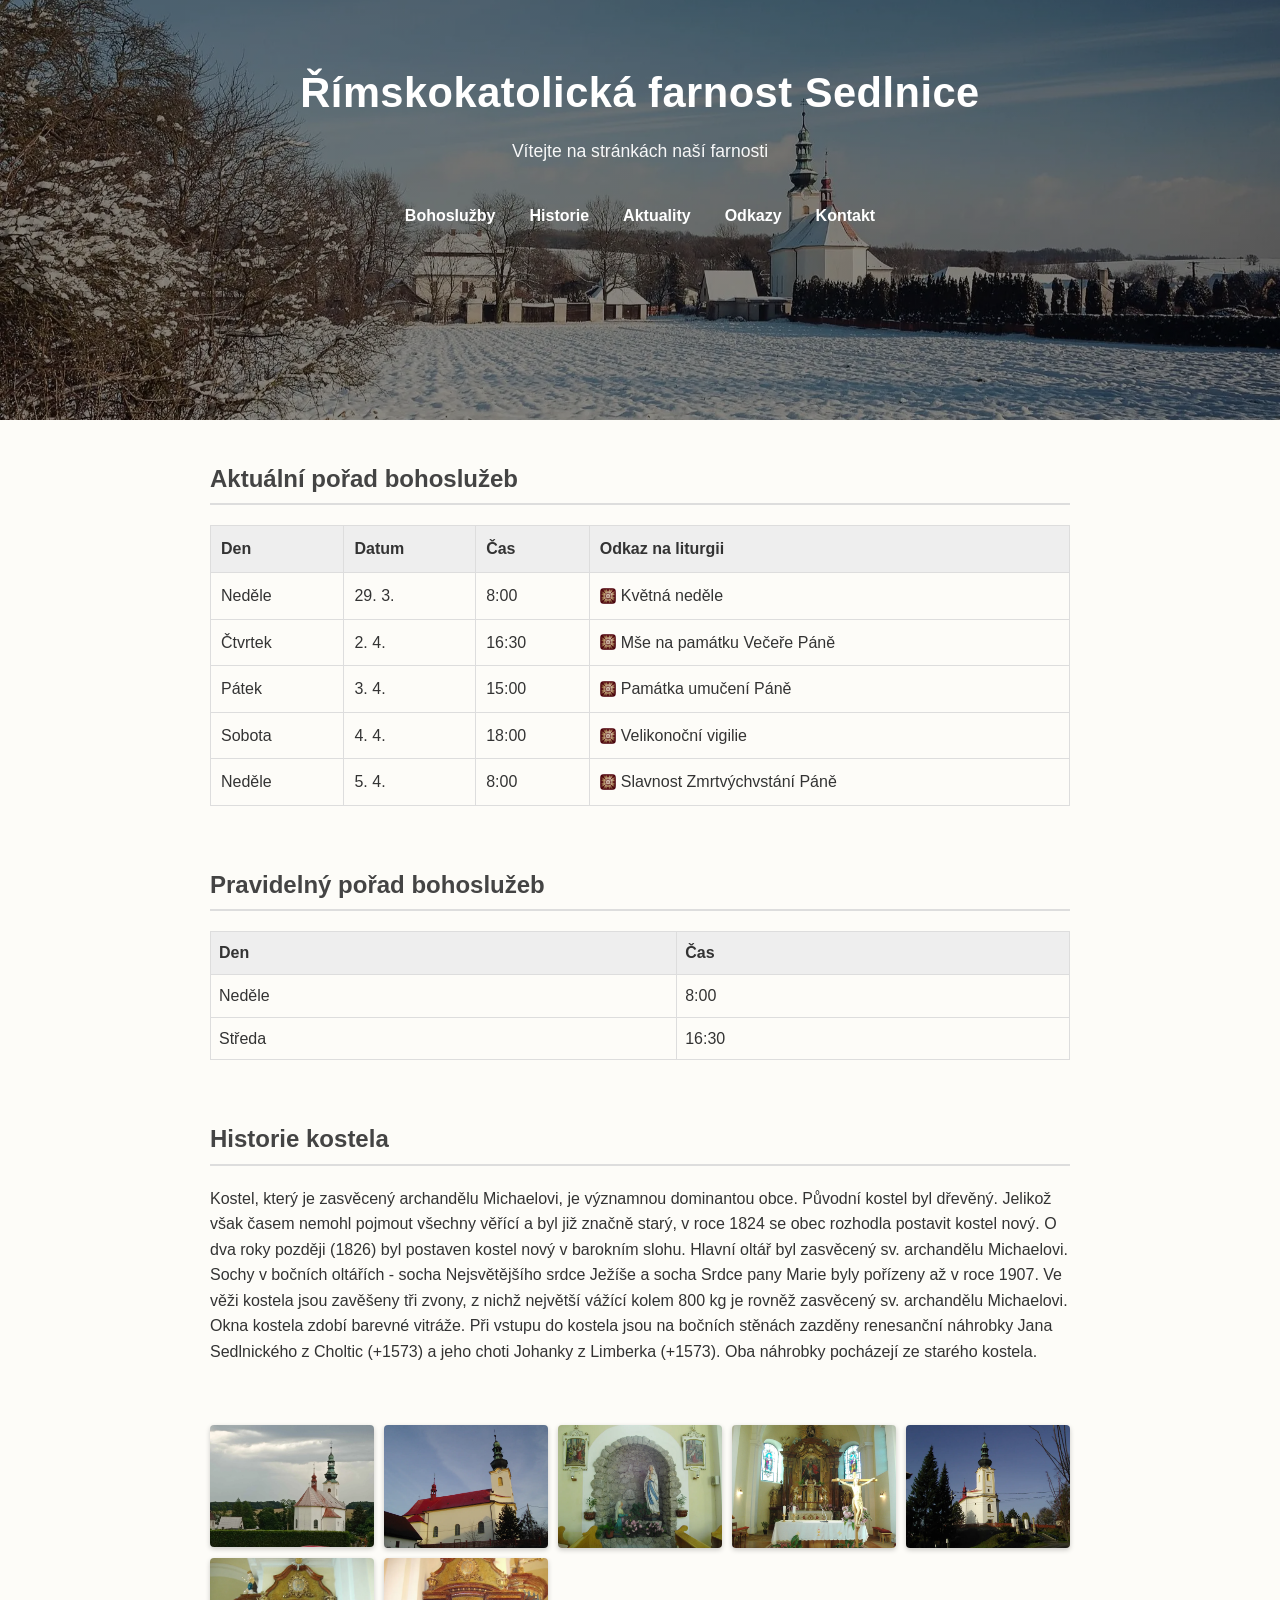
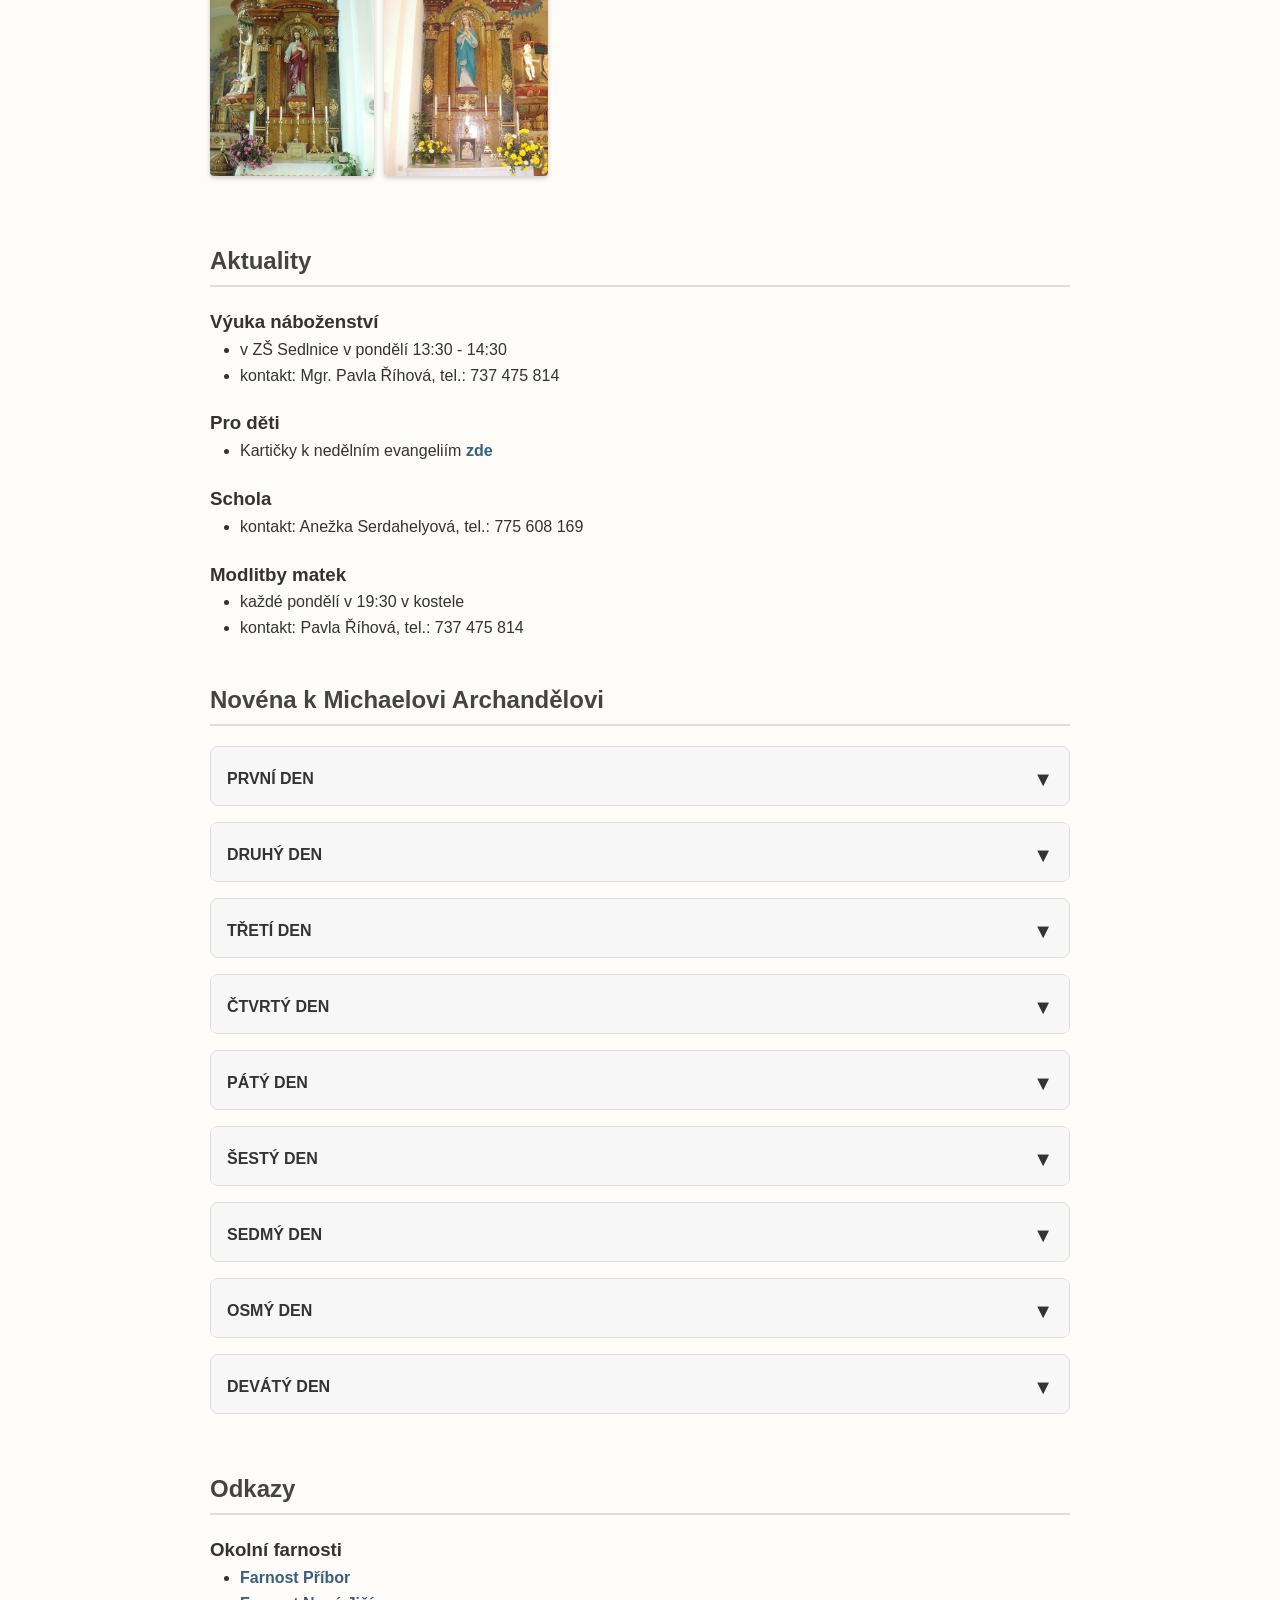
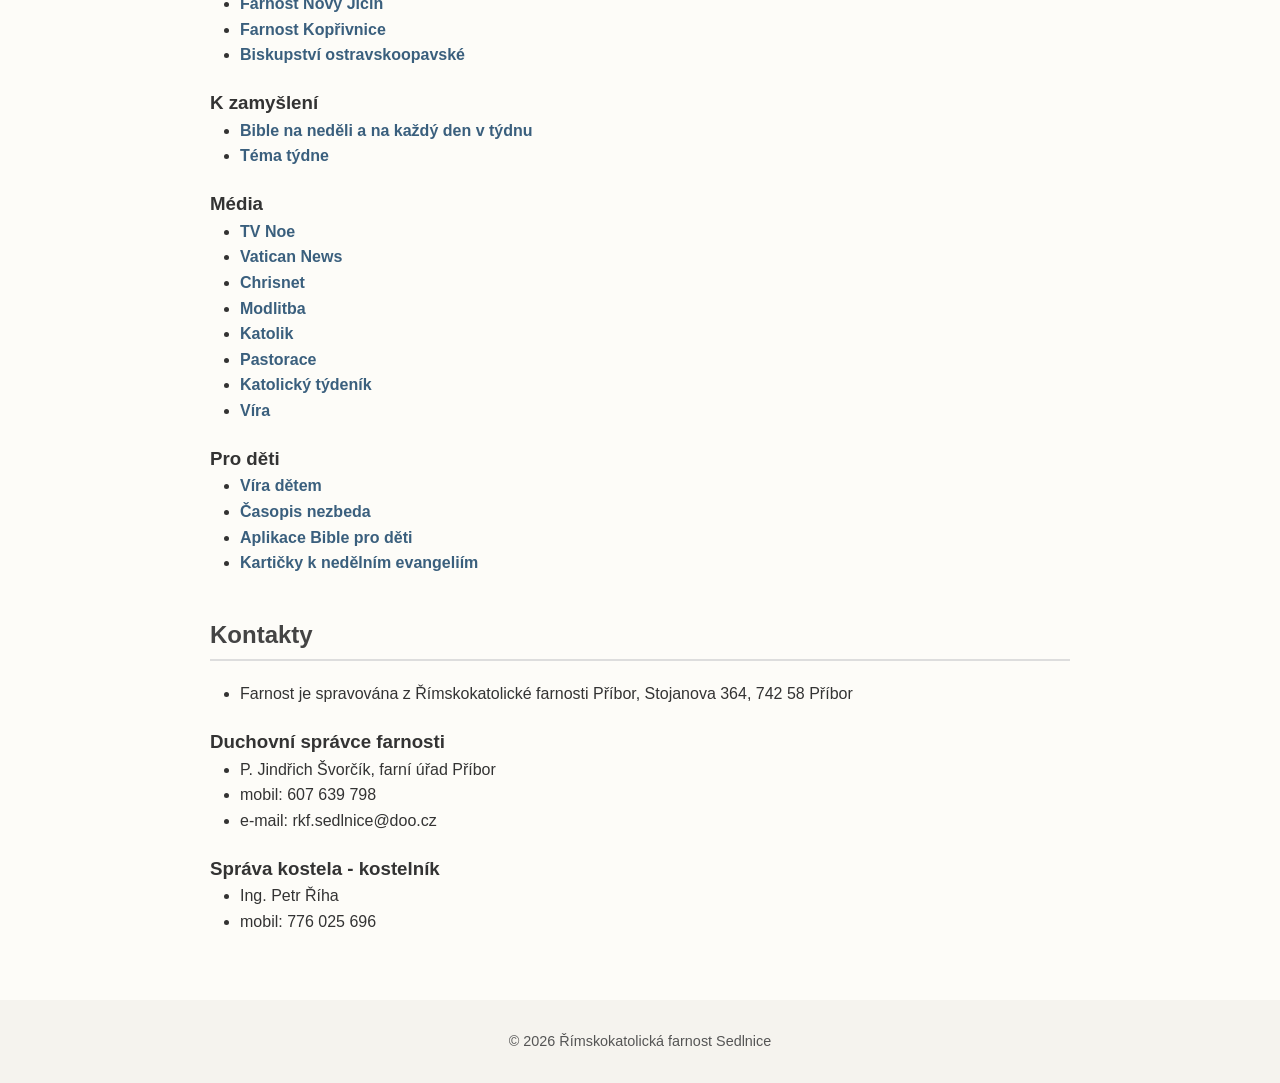
==== index.html @ 14c8218a "Add files via upload" ====
<!DOCTYPE html>
<html lang="cs">

<head>
    <meta charset="UTF-8">
    <meta name="viewport" content="width=device-width, initial-scale=1.0">
    <title>Římskokatolická farnost Sedlnice</title>
    <script defer src="https://cloud.umami.is/script.js"
        data-website-id="4c9bbcaa-0244-437f-a9a2-2e7f23314494"></script>
    <link rel="icon" type="image" href="img/misal.webp">
    <link rel="preload" fetchpriority="high" as="image" href="img/header-bg.webp" type="image/webp">

    <style>
        * {
            margin: 0;
            padding: 0;
            box-sizing: border-box;
        }

        body {
            font-family: Arial, sans-serif;
            line-height: 1.6;
            color: #333;
            background: #fdfcf8;
        }

        a {
            text-decoration: none;
            color: #333;
        }

        header {
            position: relative;
            min-height: 420px;
            padding: 60px 20px;
            color: #ffffff;
            text-align: center;
            overflow: hidden;
            background-color: #ffffff;
        }

        header.loaded {
            background: linear-gradient(rgba(0, 0, 0, 0.45), rgba(0, 0, 0, 0.45)),
                url("img/header-bg.webp") center / cover no-repeat;
        }

        header::before {
            content: "";
            position: absolute;
            top: 0;
            left: 0;
            width: 100%;
            height: 100%;
            background: #ffffff;
            z-index: 1;
            animation: revealDown 1.8s cubic-bezier(0.77, 0, 0.175, 1) forwards;
        }

        header * {
            position: relative;
            z-index: 2;
        }

        @keyframes revealDown {
            0% {
                transform: translateY(0);
            }

            100% {
                transform: translateY(100%);
            }
        }

        header h1 {
            font-size: 2.6em;
            margin-bottom: 10px;
            letter-spacing: 0.5px;
        }

        header p {
            font-size: 1.1em;
            margin-bottom: 30px;
            opacity: 0.95;
        }

        nav {
            display: flex;
            justify-content: center;
            flex-wrap: wrap;
            gap: 10px;
        }

        nav a {
            position: relative;
            padding: 8px 12px;
            color: #fff;
            font-weight: 600;
            text-decoration: none;
            transition: color 0.3s ease;
        }

        nav a::after {
            content: "";
            position: absolute;
            left: 0;
            bottom: -4px;
            width: 100%;
            height: 2px;
            background: #fff;
            transform: scaleX(0);
            transform-origin: center;
            transition: transform 0.3s ease;
        }

        nav a:hover {
            color: #f0e6d2;
        }

        nav a:hover::after {
            transform: scaleX(1);
        }

        @media (max-width: 600px) {
            header h1 {
                font-size: 2em;
            }

            nav {
                margin-top: 20px;
            }
        }

        section {
            padding: 40px 20px 0px 20px;
            max-width: 900px;
            margin: 0 auto;
        }

        h2 {
            margin-bottom: 20px;
            color: #444;
            border-bottom: 2px solid #ddd;
            padding-bottom: 5px;
        }

        h3 {
            margin-top: 20px;
        }

        ul {
            padding-left: 30px;
        }

        table {
            width: 100%;
            border-collapse: collapse;
            margin-bottom: 20px;
        }

        table th,
        table td {
            border: 1px solid #ddd;
            padding: 8px;
            text-align: left;
        }

        table th {
            background: #eee;
        }

        .gallery {
            display: grid;
            grid-template-columns: repeat(auto-fit, minmax(150px, 1fr));
            gap: 10px;
        }

        .gallery img {
            width: 100%;
            cursor: pointer;
            border-radius: 4px;
            box-shadow: 0 2px 5px rgba(0, 0, 0, 0.2);
        }

        .lightbox {
            display: none;
            position: fixed;
            top: 0;
            left: 0;
            width: 100%;
            height: 100%;
            background: rgba(0, 0, 0, 0.8);
            justify-content: center;
            align-items: center;
        }

        .lightbox img {
            max-width: 90%;
            max-height: 90%;
        }

        footer {
            background: #f5f3ee;
            padding: 30px 20px;
            text-align: center;
            font-size: 0.9em;
            color: #555;
        }

        .section-text {
            margin-bottom: 20px;
        }

        .odkaz-odkaz {
            color: #3a5f7d;
            font-weight: bold;
            cursor: pointer;
        }

        .odkaz-odkaz:hover {
            text-decoration: underline;
        }

        .icon {
            border-radius: 25%;
        }

        .icon-grid {
            display: grid;
            grid-template-columns: repeat(4, 1fr);
            gap: 18px;
            margin-bottom: 35px;
        }

        .icon-item {
            background: #fff;
            border-radius: 10px;
            padding: 12px 10px 14px;
            text-align: center;
            box-shadow: 0 2px 6px rgba(0, 0, 0, 0.08);
            transition: transform 0.25s ease, box-shadow 0.25s ease;
        }

        .icon-item:hover {
            transform: translateY(-3px);
            box-shadow: 0 6px 14px rgba(0, 0, 0, 0.12);
        }

        .icon-item img {
            width: 65%;
            aspect-ratio: 1 / 1;
            object-fit: contain;
            margin: 0 auto 8px;
            display: block;
        }

        .icon-item span {
            display: block;
            font-size: 0.85em;
            color: #555;
            line-height: 1.3;
        }

        .icon-grid-2 {
            grid-template-columns: repeat(2, 1fr);
            max-width: 360px;
        }

        @media (max-width: 768px) {
            .icon-grid {
                grid-template-columns: repeat(2, 1fr);
            }
        }

        .table-container {
            overflow-x: auto;
            margin-top: 20px;
        }

        #aktualni table {
            width: 100%;
            border-collapse: collapse;
        }

        #aktualni th,
        #aktualni td {
            padding: 10px;
            border: 1px solid #ddd;
            text-align: left;
        }

        #aktualni th {
            background: #eee;
            font-weight: bold;
        }

        #aktualni td a {
            color: #333;
            text-decoration: none;
            display: flex;
            align-items: center;
            gap: 5px;
        }

        #aktualni td a:hover {
            text-decoration: underline;
            color: #222;
        }

        #aktualni .icon {
            width: 16px;
            height: 16px;
        }

        .no-mass {
            color: #b22222;
            font-weight: bold;
        }

        #scrollToTop {
            display: none;
            position: fixed;
            bottom: 30px;
            right: 30px;
            z-index: 99;
            border: none;
            outline: none;
            background: var(--glass-bg);
            color: #333;
            cursor: pointer;
            padding: 15px;
            border-radius: 25%;
            width: 50px;
            height: 50px;
            box-shadow: 0 4px 15px rgba(0, 0, 0, 0.3);
            transition: transform 0.3s, opacity 0.3s;
        }

        #scrollToTop:hover {
            transform: scale(1.15);
            background: #3a5f7d;
            color: #fff;
        }

        .arrow {
            font-size: 20px;
            font-weight: bold;
        }
    </style>
</head>

<body>
    <header class="hero">
        <h1>Římskokatolická farnost Sedlnice</h1>
        <p>Vítejte na stránkách naší farnosti</p>

        <nav>
            <a href="#aktualni">Bohoslužby</a>
            <a href="#historie">Historie</a>
            <a href="#aktuality">Aktuality</a>
            <a href="#odkazy">Odkazy</a>
            <a href="#kontakt">Kontakt</a>
        </nav>
    </header>

    <section id="aktualni">
        <h2>Aktuální pořad bohoslužeb</h2>
        <div class="table-container">
            <table>
                <thead>
                    <tr>
                        <th>Den</th>
                        <th>Datum</th>
                        <th>Čas</th>
                        <th>Odkaz na liturgii</th>
                    </tr>
                </thead>
                <tbody id="aktualni-tabulka">
                </tbody>
            </table>
        </div>
    </section>

    <!-- Pravidelný pořad -->
    <section id="pravidelny">
        <h2>Pravidelný pořad bohoslužeb</h2>
        <table>
            <tr>
                <th>Den</th>
                <th>Čas</th>
            </tr>
            <tr>
                <td>Neděle</td>
                <td>8:00</td>
            </tr>
            <tr>
                <td>Středa</td>
                <td>16:30</td>
            </tr>
        </table>
    </section>

    <!-- Historie -->
    <section id="historie">
        <h2>Historie kostela</h2>
        <p class="section-text">
            Kostel, který je zasvěcený archandělu Michaelovi, je významnou dominantou obce. Původní kostel byl dřevěný.
            Jelikož však časem nemohl pojmout všechny věřící a byl již značně starý, v roce 1824 se obec rozhodla
            postavit kostel nový. O dva roky později (1826) byl postaven kostel nový v barokním slohu. Hlavní oltář byl
            zasvěcený sv. archandělu Michaelovi. Sochy v bočních oltářích - socha Nejsvětějšího srdce Ježíše a socha
            Srdce pany Marie byly pořízeny až v roce 1907. Ve věži kostela jsou zavěšeny tři zvony, z nichž největší
            vážící kolem 800 kg je rovněž zasvěcený sv. archandělu Michaelovi. Okna kostela zdobí barevné vitráže. Při
            vstupu do kostela jsou na bočních stěnách zazděny renesanční náhrobky Jana Sedlnického z Choltic (+1573) a
            jeho choti Johanky z Limberka (+1573). Oba náhrobky pocházejí ze starého kostela.
        </p>
    </section>

    <section id="galerie">
        <div class="gallery">
            <img src="img/fotka1.webp" alt="Kostel exteriér">
            <img src="img/fotka2.webp" alt="Interiér kostela">
            <img src="img/fotka3.webp" alt="Farní akce">
            <img src="img/fotka4.webp" alt="Socha svatého">
            <img src="img/fotka7.webp" alt="Výzdoba kostela">
            <img src="img/fotka6.webp" alt="Výzdoba kostela">
            <img src="img/fotka5.webp" alt="Výzdoba kostela">
        </div>
        <br>
    </section>

    <!-- Aktuality -->
    <section id="aktuality">
        <h2>Aktuality</h2>
        <h3>Výuka náboženství</h3>
        <ul>
            <li>v ZŠ Sedlnice v pondělí 13:30 - 14:30</li>
            <li>kontakt: Mgr. Pavla Říhová, tel.: 737 475 814</li>
        </ul>
        <h3>Pro děti</h3>
        <ul>
            <li>Kartičky k nedělním evangeliím
                <a href="https://www.katechetiolomouc.cz/index.php/2024/02/23/karticky-k-nedelnim-evangeliim-2024-2025/"
                    class="odkaz-odkaz">zde</a>
            </li>
        </ul>
        <h3>Schola</h3>
        <ul>
            <li>kontakt: Anežka Serdahelyová, tel.: 775 608 169</li>
        </ul>
        <h3>Modlitby matek</h3>
        <ul>
            <li>každé pondělí v 19:30 v kostele</li>
            <li>kontakt: Pavla Říhová, tel.: 737 475 814</li>
        </ul>
    </section>

    <!-- Novéna CSS-->
    <style type="text/css">
        .faq {
            max-width: 600px;
            margin: 2rem auto;
            font-family: sans-serif;
        }

        .faq-item {
            border: 1px solid #ddd;
            border-radius: 8px;
            margin-bottom: 1rem;
            background: #fff;
            overflow: hidden;

            max-height: 60px;
            transition: max-height 0.4s ease;
        }

        .faq-item summary {
            list-style: none;
        }

        .faq-item summary::-webkit-details-marker {
            display: none;
        }

        .faq-item summary {
            display: flex;
            justify-content: space-between;
            align-items: center;
            padding: 1rem;
            cursor: pointer;
            font-weight: 600;
            background: #f7f7f7;
        }

        .faq-item summary:hover {
            background: #eee;
        }

        .arrow {
            transition: transform 0.3s ease;
        }

        .faq-item[open] .arrow {
            transform: rotate(180deg);
        }

        .faq-item[open] {
            max-height: 2000px;
        }

        .faq-item p {
            padding: 16px;
            margin: 0;
            line-height: 1.5;
        }

        .answer {
            padding: 16px;
            border-radius: 0 0 8px 8px;
            text-align: justify;
        }

        /* překrytí modlitby */
        .overlay {
            display: none;
            position: fixed;
            inset: 0;
            background: rgba(0, 0, 0, 0.65);
            justify-content: center;
            align-items: center;
            z-index: 1000;
            opacity: 0;
            transition: opacity 0.3s ease;
            padding: 60px 20px;

        }

        .prayer-box {
            background: #fdfcf8;
            max-width: 600px;
            width: 90%;
            max-height: 100vh;
            padding: 30px 35px;
            border-radius: 12px;
            box-shadow: 0 10px 30px rgba(0, 0, 0, 0.25);
            position: relative;
            line-height: 1.7;

            overflow-y: auto;

            transform: scale(0.95);
            transition: transform 0.3s ease;
        }

        .overlay.active {
            display: flex;
            opacity: 1;
        }

        .overlay.active .prayer-box {
            transform: scale(1);
        }

        .prayer-box h3 {
            margin-bottom: 20px;
            color: #444;
        }

        .close-btn {
            position: absolute;
            top: 12px;
            right: 15px;
            font-size: 28px;
            border: none;
            background: none;
            cursor: pointer;
            color: #777;
        }

        .close-btn:hover {
            color: #000;
        }

        .open-prayer {
            color: #3a5f7d;
            font-weight: bold;
            cursor: pointer;
        }

        .open-prayer:hover {
            text-decoration: underline;
        }

        .prayer-content {
            display: none;
        }

        .prayer-content.active {
            display: block;
        }
    </style>

    <!-- Novéna -->
    <section id="novena">
        <h2>Novéna k Michaelovi Archandělovi</h2>
        <details class="faq-item">
            <summary> <span class="question">PRVNÍ DEN</span> <span class="arrow">▼</span> </summary>
            <div class="answer">
                <br>
                <p>Píseň<br>
                    <br>
                    <strong>Modlitba:</strong><br>
                    Svatý Michaeli Archanděli, plný víry, pokory, vděčnosti a lásky, vzdálený od podrobení se
                    našeptávání vzbouřeného Lucifera a všech padlých andělů, zmocnil ses zbytku nebeských zástupů k
                    obhajobě Boží věci a získal úplné vítězství. Úpěnlivě tě prosíme, vypros nám milost odhalení
                    veškerých nástrah a odrazení všech útoků satana, abychom je podle tvého příkladu překonali a jednou
                    si zasloužili slavné místo, ze kterého oni byli svržení. Amen.<br>
                    <br>
                    Otče náš…<br>
                    <br>
                    <a href="#" class="open-prayer" data-target="michael">Modlitba papeže Lea XIII.</a><br>
                    <br>
                    <a href="#" class="open-prayer" data-target="litanie">Litanie ke sv. Michaelovi</a><br>
                    <br>
                    Závěrečná píseň
                </p>
            </div>
        </details>
        <details class="faq-item">
            <summary> <span class="question">DRUHÝ DEN</span> <span class="arrow">▼</span> </summary>
            <div class="answer">
                <br>
                <p>Píseň<br>
                    <br>
                    <strong>Modlitba:</strong><br>
                    Svatý Michaeli Archanděli, jmenovaný Bohem ochráncem celého vyvoleného národa – podpíral jsi ho v
                    nepřízních, rozptyloval pochybnosti a uspokojoval veškeré potřeby, – rozdělil jsi moře napůl,
                    posílal z mraků déšť Manny a dostál vodu ze skal – prosíme tě, abys v každé potřebě osvěcoval,
                    podpíral, bránil a podporoval naše duše, pomáhajíce překonat veškeré protivenství, s jakými se
                    potkáváme na každém kroku na scestích tohoto světa. Prosíme, abychom se mohli dostat bezpečně do
                    toho království pokoje a radostí, kterého pouhým stínem byla země zaslíbená Abrahamovi. Amen.<br>
                    <br>
                    Otče náš…<br>
                    <br>
                    <a href="#" class="open-prayer" data-target="michael">Modlitba papeže Lea XIII.</a><br>
                    <br>
                    <a href="#" class="open-prayer" data-target="litanie">Litanie ke sv. Michaelovi</a><br>
                    <br>
                    Závěrečná píseň
                </p>
            </div>
        </details>
        <details class="faq-item">
            <summary> <span class="question">TŘETÍ DEN</span> <span class="arrow">▼</span> </summary>
            <div class="answer">
                <br>
                <p>Píseň<br>
                    <br>
                    <strong>Modlitba:</strong><br>
                    Svatý Michaeli Archanděli, jmenovaný ochráncem katolické Církve, zajistil jsi jí vítězství nad
                    zaslepením nevěřících skrze nauku Apoštolů; nad krutostí tyranů, skrze vytrvalost jejích mučedníků;
                    nad pokrytectvím heretiků skrze moudrost jejích doktorů, nad nepravostí tohoto světa skrze čistotu
                    panen, svatost pontifikátu a zkrušenost kajícníků, braň jí ustavičně před nástrahami satana, chraň
                    před zneuctěním nehodnými syny, aby se vždycky jevila jako jediná, svatá, katolická a všeobecná, a
                    také abychom se drželi víry do konce našeho pozemského života. Amen.<br>
                    <br>
                    Otče náš…<br>
                    <br>
                    <a href="#" class="open-prayer" data-target="michael">Modlitba papeže Lea XIII.</a><br>
                    <br>
                    <a href="#" class="open-prayer" data-target="litanie">Litanie ke sv. Michaelovi</a><br>
                    <br>
                    Závěrečná píseň
                </p>
            </div>
        </details>
        <details class="faq-item">
            <summary> <span class="question">ČTVRTÝ DEN</span> <span class="arrow">▼</span> </summary>
            <div class="answer">
                <br>
                <p>Píseň<br>
                    <br>
                    <strong>Modlitba:</strong><br>
                    Svatý Michaeli Archanděli, který stojíš při oltářích, abys odnášel naše modlitby a oběti před věčný
                    Majestát Boha, prosíme Tě, pomáhej nám ve všech zkouškách věrnosti křesťanství, abychom si uchovali
                    vytrvalost, paměť a víru, které budou za tvou přímluvou obětované Bohu a přijaté Jím jako voňavé
                    kadidlo. Amen.<br>
                    <br>
                    Otče náš…<br>
                    <br>
                    <a href="#" class="open-prayer" data-target="michael">Modlitba papeže Lea XIII.</a><br>
                    <br>
                    <a href="#" class="open-prayer" data-target="litanie">Litanie ke sv. Michaelovi</a><br>
                    <br>
                    Závěrečná píseň
                </p>
            </div>
        </details>
        <details class="faq-item">
            <summary> <span class="question">PÁTÝ DEN</span> <span class="arrow">▼</span> </summary>
            <div class="answer">
                <br>
                <p>Píseň<br>
                    <br>
                    <strong>Modlitba:</strong><br>
                    Svatý Michaeli Archanděli, u kterého nohou se sklání v pokoře největší důstojnosti tohoto světa,
                    podívej se milostivým okem na naše srdce, ovládnuté vášněmi tohoto světa a zraněné tolika hříchy,
                    vyjednej nám milost jejich překonání, abychom dosáhli nového života s Bohem a v Bohu. Amen.<br>
                    <br>
                    Otče náš…<br>
                    <br>
                    <a href="#" class="open-prayer" data-target="michael">Modlitba papeže Lea XIII.</a><br>
                    <br>
                    <a href="#" class="open-prayer" data-target="litanie">Litanie ke sv. Michaelovi</a><br>
                    <br>
                    Závěrečná píseň
                </p>
            </div>
        </details>
        <details class="faq-item">
            <summary> <span class="question">ŠESTÝ DEN</span> <span class="arrow">▼</span> </summary>
            <div class="answer">
                <br>
                <p>Píseň<br>
                    <br>
                    <strong>Modlitba:</strong><br>
                    Svatý Michaeli Archanděli, který jsi postrach satana, tebe nám poslal Bůh, abys nás chránil před
                    jeho přepadeními. Prosíme tě, přidávej nám naději svou neobyčejnou přítomností, podporuj nás svou
                    nepřekonatelnou silou, abychom dokázali překonat všechny nepřátele duše a těla. Dej, abychom díky
                    tvé pomoci byli uchránění před hříchem a peklem, a celou věčnost budeme chválit tvou moc a dobrotu.
                    Amen.<br>
                    <br>
                    Otče náš…<br>
                    <br>
                    <a href="#" class="open-prayer" data-target="michael">Modlitba papeže Lea XIII.</a><br>
                    <br>
                    <a href="#" class="open-prayer" data-target="litanie">Litanie ke sv. Michaelovi</a><br>
                    <br>
                    Závěrečná píseň
                </p>
            </div>
        </details>
        <details class="faq-item">
            <summary> <span class="question">SEDMÝ DEN</span> <span class="arrow">▼</span> </summary>
            <div class="answer">
                <br>
                <p>Píseň<br>
                    <br>
                    <strong>Modlitba:</strong><br>
                    Svatý Michaeli Archanděli, který sestupuješ do očistce plného trápení, abys osvobozoval duše
                    vyvolených a přenášel je do věčného štěstí, prosíme tě, abychom skrze svatý a obětavý život, vyhnuli
                    se očistcovým mukám. A jestliže z ohledu na jakékoliv hříchy a viny, anebo nedostatek pokání v tom
                    životě, byli odkázání na snášení jich skrze nějakou dobu, přimlouvej se za nás u Boha, a přesvědč
                    lidí na zemi, aby modlitbou umožňovali nám přechod do nebe, kde spolu s anděly a svatými, budeme
                    před Bohem zpívat hymnus velebení. Amen.<br>
                    <br>
                    Otče náš…<br>
                    <br>
                    <a href="#" class="open-prayer" data-target="michael">Modlitba papeže Lea XIII.</a><br>
                    <br>
                    <a href="#" class="open-prayer" data-target="litanie">Litanie ke sv. Michaelovi</a><br>
                    <br>
                    Závěrečná píseň
                </p>
            </div>
        </details>
        <details class="faq-item">
            <summary> <span class="question">OSMÝ DEN</span> <span class="arrow">▼</span> </summary>
            <div class="answer">
                <br>
                <p>Píseň<br>
                    <br>
                    <strong>Modlitba:</strong><br>
                    Svatý Michaeli Archanděli, kterému je určené předpovědět poslední dobu na zemi, dej, aby mě Bůh
                    ocenil dobrotivě a milostivě, po dřívějším potrestání za mé hříchy tak, aby mé tělo mohlo vstát z
                    mrtvých vprostřed spravedlivých, a dostoupit blahoslavené a slavné nesmrtelnosti, a můj duch, aby se
                    posiloval pohledem na Pána Ježíše, který je radostí a útěchou všech vyvolených. Amen.<br>
                    <br>
                    Otče náš…<br>
                    <br>
                    <a href="#" class="open-prayer" data-target="michael">Modlitba papeže Lea XIII.</a><br>
                    <br>
                    <a href="#" class="open-prayer" data-target="litanie">Litanie ke sv. Michaelovi</a><br>
                    <br>
                    Závěrečná píseň
                </p>
            </div>
        </details>
        <details class="faq-item">
            <summary> <span class="question">DEVÁTÝ DEN</span> <span class="arrow">▼</span> </summary>
            <div class="answer">
                <br>
                <p>Píseň<br>
                    <br>
                    <strong>Modlitba:</strong><br>
                    Svatý Michaeli Archanděli, ty ji správce celého lidstva a strážník Církve, přiveď do ovčince Ježíše
                    Krista všechny ovce, které se ztratily, hříšníky a odpadlé od víry heretiky, aby všichni spojení v
                    jedno, mohli věčně velebit Nejvyššího Boha. Uchovej celou svatou Církev, na cestě ke spáse, a
                    papeže, biskupy a kněze chraň před veškerými nepřáteli duše a těla. Amen.<br>
                    <br>
                    Otče náš…<br>
                    <br>
                    <a href="#" class="open-prayer" data-target="michael">Modlitba papeže Lea XIII.</a><br>
                    <br>
                    <a href="#" class="open-prayer" data-target="litanie">Litanie ke sv. Michaelovi</a><br>
                    <br>
                    Závěrečná píseň
                </p>
            </div>
        </details>
    </section>

    <div id="prayerOverlay" class="overlay">
        <div class="prayer-box">
            <button class="close-btn">&times;</button>
            <div class="prayer-content" data-content="michael">
                <h3>Modlitba papeže Lva XIII. k sv. archandělu Michaelovi</h3>
                <p>Slavný Kníže nebeských vojsk, svatý Michaeli, archanděle,<br>
                    braň nás v boji proti knížatům a mocnostem, proti světovládcům těchto temnot, proti zlým duchům v
                    ovzduší (Ef 6,12).<br>
                    Přijď na pomoc lidem, které Bůh stvořil k svému obrazu a podobě a za velikou cenu vykoupil ze
                    Satanova otroctví.<br>
                    <br>
                    Tebe ctí svatá církev jako svého strážce a ochránce, tobě svěřil Bůh vykoupené duše, abys je
                    přiváděl do věčné blaženosti.<br>
                    Pros Boha pokoje, ať pod našima nohama zdrtí Satana, aby už nemohl držet lidi v zajetí a škodit
                    církvi.<br>
                    <br>
                    Přednes naše modlitby před tváří Nejvyššího, aby na nás brzo sestoupilo milosrdenství Páně.<br>
                    Uchop draka, starého hada, kterým je ďábel a satan, a spoutaného jej svrhni do propasti, aby už
                    nikdy nesváděl národy (srov. Zj 20).<br>
                </p>
            </div>
            <div class="prayer-content" data-content="litanie">
                <h3>Litanie ke sv. archandělu Michaelovi</h3>
                <div class="litany">
                    <p>Pane, smiluj se. – Pane, smiluj se.</p>
                    <p>Kriste, smiluj se. – Kriste, smiluj se.</p>
                    <p>Pane, smiluj se. – Pane, smiluj se.</p>
                    <br>
                    <p>Kriste, uslyš nás. – Kriste, uslyš nás.</p>
                    <p>Kriste, vyslyš nás. – Kriste, vyslyš nás.</p>
                    <br>
                    <p>Bože, náš nebeský Otče, – smiluj se nad námi.</p>
                    <p>Bože Synu, Vykupiteli světa, – smiluj se nad námi.</p>
                    <p>Bože Duchu Svatý, – smiluj se nad námi.</p>
                    <p>Bože, v Trojici jediný, – smiluj se nad námi.</p>
                    <br>
                    <p>Svatá Maria, královno andělů, – oroduj za nás.</p>
                    <br>
                    <p>Svatý Michaeli, archanděli, – oroduj za nás.</p>
                    <p>Svatý Michaeli, plný božské moudrosti, – oroduj za nás.</p>
                    <p>Svatý Michaeli, vzore pokory, – oroduj za nás.</p>
                    <p>Svatý Michaeli, strážce ráje, – oroduj za nás.</p>
                    <p>Svatý Michaeli, anděli pokoje, – oroduj za nás.</p>
                    <p>Svatý Michaeli, vůdce a utěšiteli Izraele, – oroduj za nás.</p>
                    <p>Svatý Michaeli, věrný ochránce církve, – oroduj za nás.</p>
                    <p>Svatý Michaeli, kníže andělů, – oroduj za nás.</p>
                    <p>Svatý Michaeli, pouto bratrské lásky, – oroduj za nás.</p>
                    <p>Svatý Michaeli, světlo a naděje umírajících, – oroduj za nás.</p>
                    <p>Svatý Michaeli, utěšiteli duší v očistci, – oroduj za nás.</p>
                    <p>Svatý Michaeli, oporo ztrápených, – oroduj za nás.</p>
                    <p>Svatý Michaeli, sílo Boží, – oroduj za nás.</p>
                    <p>Svatý Michaeli, ctiteli slávy Boží, – oroduj za nás.</p>
                    <p>Svatý Michaeli, mocný přímluvce křesťanů, – oroduj za nás.</p>
                    <p>Svatý Michaeli, vítězi nad odvěkým drakem, – oroduj za nás.</p>
                    <p>Svatý Michaeli, vůdce duší do nebe, – oroduj za nás.</p>
                    <p>Svatý Michaeli, služebníku u nebeského oltáře, – oroduj za nás.</p>
                    <p>Svatý Michaeli, zvěstovateli Božího milosrdenství, – oroduj za nás.</p>
                    <p>Svatý Michaeli, ochránce proti nemocem, – oroduj za nás.</p>
                    <br>
                    <p>Beránku Boží, který snímáš hříchy světa, – smiluj se nad námi.</p>
                    <p>Beránku Boží, který snímáš hříchy světa, – smiluj se nad námi.</p>
                    <p>Beránku Boží, který snímáš hříchy světa, – smiluj se nad námi.</p>
                    <br>
                    <p><strong>Modleme se:</strong></p>
                    <p>
                        Svatý Michaeli, archanděli, braň nás v boji proti zlobě a úkladům ďáblovým.
                        Kníže nebeského vojska, svrhni božskou mocí do pekelné propasti satana
                        a zlé duchy, kteří usilují o zkázu duší. <br>
                        Amen.
                    </p>
                </div>
            </div>
        </div>
    </div>

    <!-- Odkazy -->
    <section id="odkazy">
        <h2>Odkazy</h2>
        <h3>Okolní farnosti</h3>
        <ul>
            <li><a href="https://www.farnostpribor.cz/" class="odkaz-odkaz">Farnost Příbor</a></li>
            <li><a href="https://fnj.cz/" class="odkaz-odkaz">Farnost Nový Jičín</a></li>
            <li><a href="https://farnostkoprivnice.cz/" class="odkaz-odkaz">Farnost Kopřivnice</a></li>
            <li><a href="https://www.doo.cz/" class="odkaz-odkaz">Biskupství ostravskoopavské</a></li>
        </ul>
        <h3>K zamyšlení</h3>
        <ul>
            <li><a href="http://www.vira.cz/Nedelni-liturgie" class="odkaz-odkaz">Bible na neděli a na každý den v
                    týdnu</a></li>
            <li><a href="http://www.vira.cz/texty/tema-tydne/" class="odkaz-odkaz">Téma týdne</a></li>
        </ul>
        <h3>Média</h3>
        <ul>
            <li><a href="https://www.tvnoe.cz/" class="odkaz-odkaz">TV Noe</a></li>
            <li><a href="https://www.vaticannews.va/cs.html" class="odkaz-odkaz">Vatican News</a></li>
            <li><a href="https://www.christnet.eu/" class="odkaz-odkaz">Chrisnet</a></li>
            <li><a href="https://www.modlitba.cz/" class="odkaz-odkaz">Modlitba</a></li>
            <li><a href="http://www.katolik.cz/" class="odkaz-odkaz">Katolik</a></li>
            <li><a href="https://www.pastorace.cz/" class="odkaz-odkaz">Pastorace</a></li>
            <li><a href="https://katyd.cirkev.cz/" class="odkaz-odkaz">Katolický týdeník</a></li>
            <li><a href="https://www.vira.cz/" class="odkaz-odkaz">Víra</a></li>
        </ul>
        <h3>Pro děti</h3>
        <ul>
            <li><a href="https://deti.vira.cz/" class="odkaz-odkaz">Víra dětem</a></li>
            <li><a href="https://casopisnezbeda.cz/" class="odkaz-odkaz">Časopis nezbeda</a></li>
            <li><a href="https://www.bible.com/cs/kids" class="odkaz-odkaz">Aplikace Bible pro děti</a></li>
            <li><a href="https://www.katechetiolomouc.cz/index.php/2024/02/23/karticky-k-nedelnim-evangeliim-2024-2025/"
                    class="odkaz-odkaz">Kartičky k nedělním evangeliím</a></li>
        </ul>
    </section>

    <!-- Kontakt -->
    <section id="kontakt">
        <h2>Kontakty</h2>
        <ul>
            <li>Farnost je spravována z Římskokatolické farnosti Příbor, Stojanova 364, 742 58 Příbor</li>
        </ul>
        <h3>Duchovní správce farnosti</h3>
        <ul>
            <li>P. Jindřich Švorčík, farní úřad Příbor</li>
            <li>mobil: 607 639 798</li>
            <li>e-mail: rkf.sedlnice@doo.cz</li>
        </ul>
        <h3>Správa kostela - kostelník</h3>
        <ul>
            <li>Ing. Petr Říha</li>
            <li>mobil: 776 025 696</li>
        </ul>
    </section>

    <section id="mezera">
        <br>
    </section>

    <button id="scrollToTop" title="Nahoru">
        <span class="arrow">↑</span>
    </button>

    <!-- Patička -->
    <footer id="paticka">
        <p>© 2026 Římskokatolická farnost Sedlnice</p>
    </footer>

    <!-- Script úvod -->
    <script>
        const img = new Image();
        img.src = "img/header-bg.webp";
        img.onload = function () {
            document.querySelector('header').classList.add('loaded');
        };
    </script>

    <!-- Lightbox script -->
    <div class="lightbox" id="lightbox">
        <img src="" alt="">
    </div>

    <script>
        document.querySelectorAll('nav a').forEach(anchor => {
            anchor.addEventListener('click', function (e) {
                e.preventDefault();
                document.querySelector(this.getAttribute('href')).scrollIntoView({ behavior: 'smooth' });
            });
        });

        const lightbox = document.getElementById('lightbox');
        const lightboxImg = lightbox.querySelector('img');
        document.querySelectorAll('.gallery img').forEach(img => {
            img.addEventListener('click', () => {
                lightboxImg.src = img.src;
                lightbox.style.display = 'flex';
            });
        });
        lightbox.addEventListener('click', () => {
            lightbox.style.display = 'none';
        });
    </script>

    <!-- Script pro novénu -->
    <script>
        document.addEventListener('click', function (e) {

            const link = e.target.closest('.open-prayer');
            if (!link) return;

            e.preventDefault();

            const target = link.dataset.target;
            const overlay = document.getElementById('prayerOverlay');
            if (!overlay) return;

            const contents = overlay.querySelectorAll('.prayer-content');
            contents.forEach(c => c.classList.remove('active'));

            const activeContent = overlay.querySelector(
                '.prayer-content[data-content="' + target + '"]'
            );

            if (activeContent) {
                activeContent.classList.add('active');
                overlay.classList.add('active');
            }
        });

        document.addEventListener('click', function (e) {
            if (e.target.classList.contains('close-btn') ||
                e.target.id === 'prayerOverlay') {

                document.getElementById('prayerOverlay')
                    .classList.remove('active');
            }
        });
    </script>

    <!-- Script pro vkládání tabulky -->
    <script>
        fetch("aktualni.html")
            .then(response => response.text())
            .then(data => {
                document.getElementById("aktualni-tabulka").innerHTML = data;
            });
    </script>

    <!-- Script pro plyulý přechod -->
    <script>
        document.querySelectorAll('nav a[href^="#"]').forEach(anchor => {
            anchor.addEventListener('click', function (e) {
                e.preventDefault();

                const targetId = this.getAttribute('href');
                const targetElement = document.querySelector(targetId);

                if (targetElement) {
                    const startPosition = window.pageYOffset;
                    const targetPosition = targetElement.getBoundingClientRect().top + startPosition - 0;
                    const distance = targetPosition - startPosition;
                    const duration = 1800;
                    let startTime = null;

                    function appleEasing(t) {
                        return t === 1 ? 1 : 1 - Math.pow(2, -10 * t);
                    }

                    function animation(currentTime) {
                        if (startTime === null) startTime = currentTime;
                        const timeElapsed = currentTime - startTime;
                        const progress = Math.min(timeElapsed / duration, 1);

                        window.scrollTo(0, startPosition + distance * appleEasing(progress));

                        if (timeElapsed < duration) {
                            requestAnimationFrame(animation);
                        }
                    }

                    requestAnimationFrame(animation);
                }
            });
        });
    </script>

    <!-- Script pro šipku -->
    <script>
        const topBtn = document.getElementById("scrollToTop");

        window.onscroll = function () {
            if (document.body.scrollTop > 300 || document.documentElement.scrollTop > 300) {
                topBtn.style.display = "block";
            } else {
                topBtn.style.display = "none";
            }
        };

        topBtn.onclick = function () {
            window.scrollTo({
                top: 0,
                behavior: 'smooth'
            });
        };
    </script>

</body>

</html>
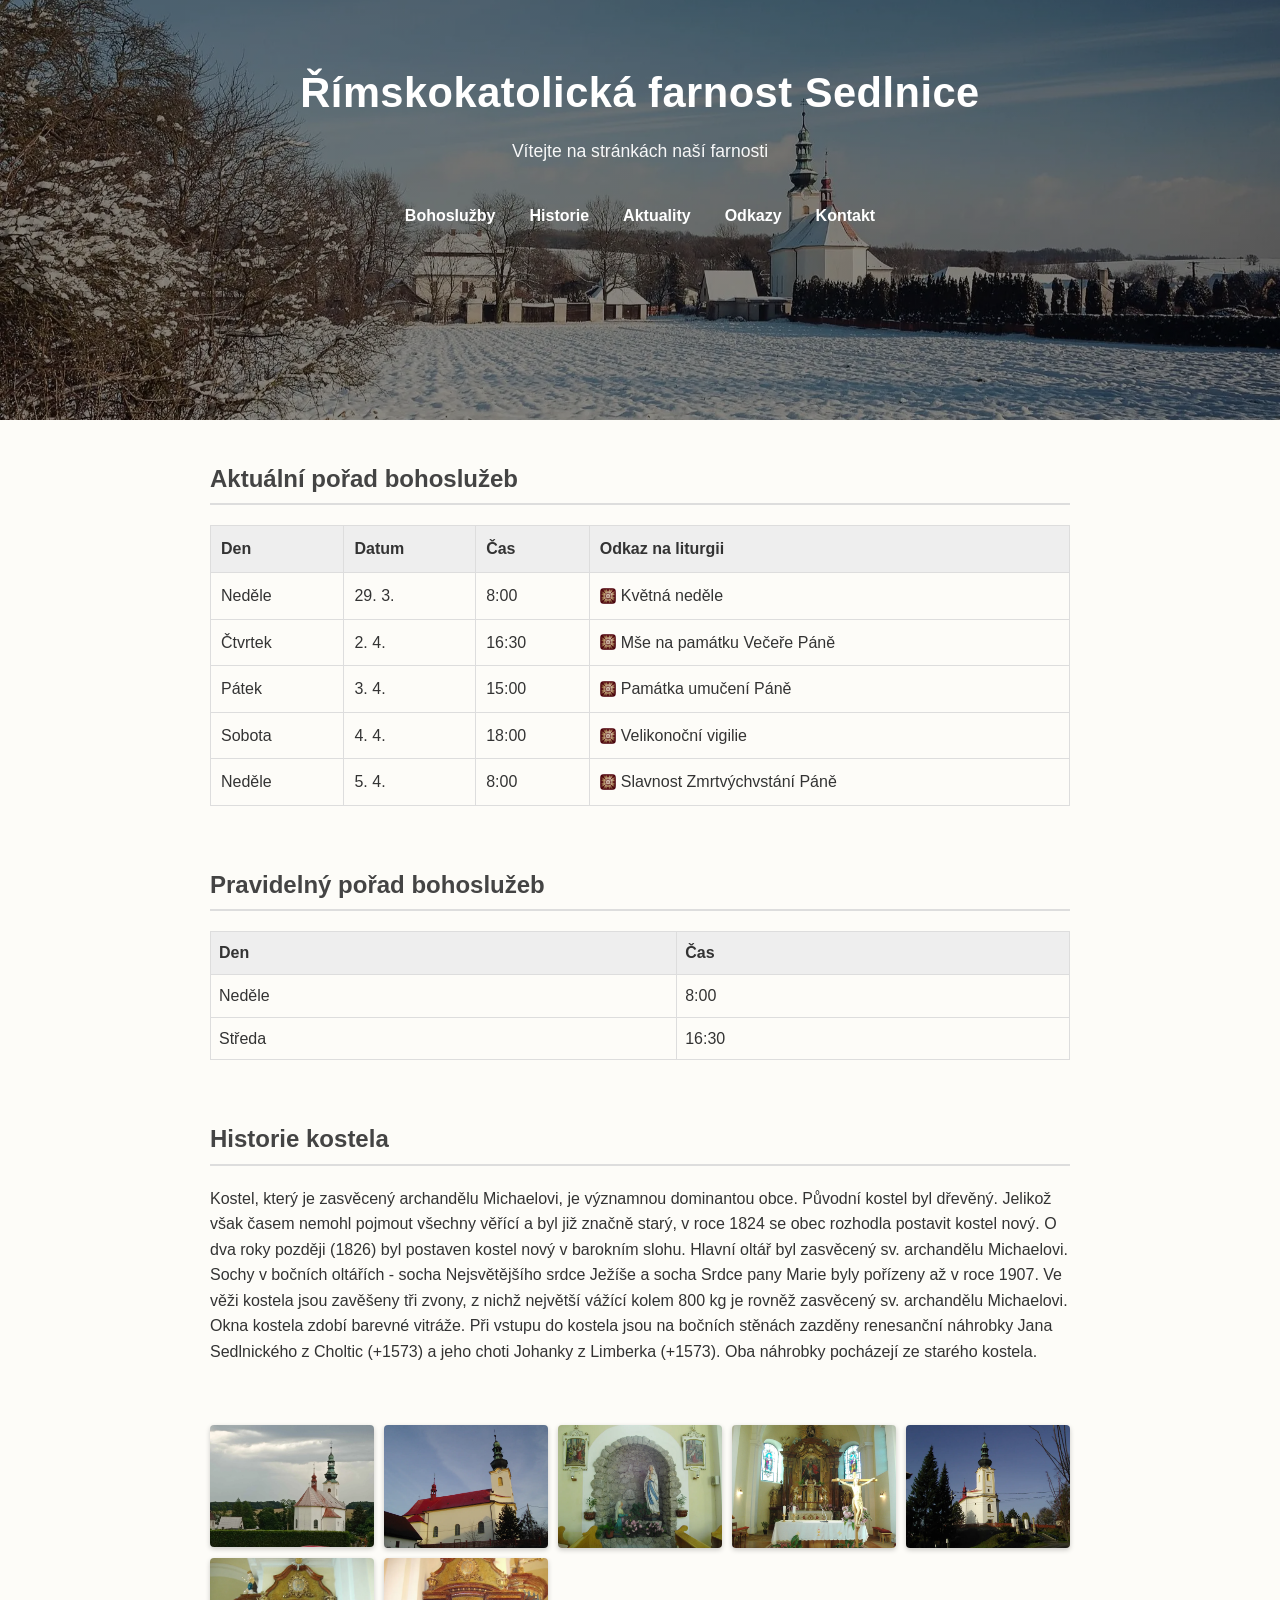
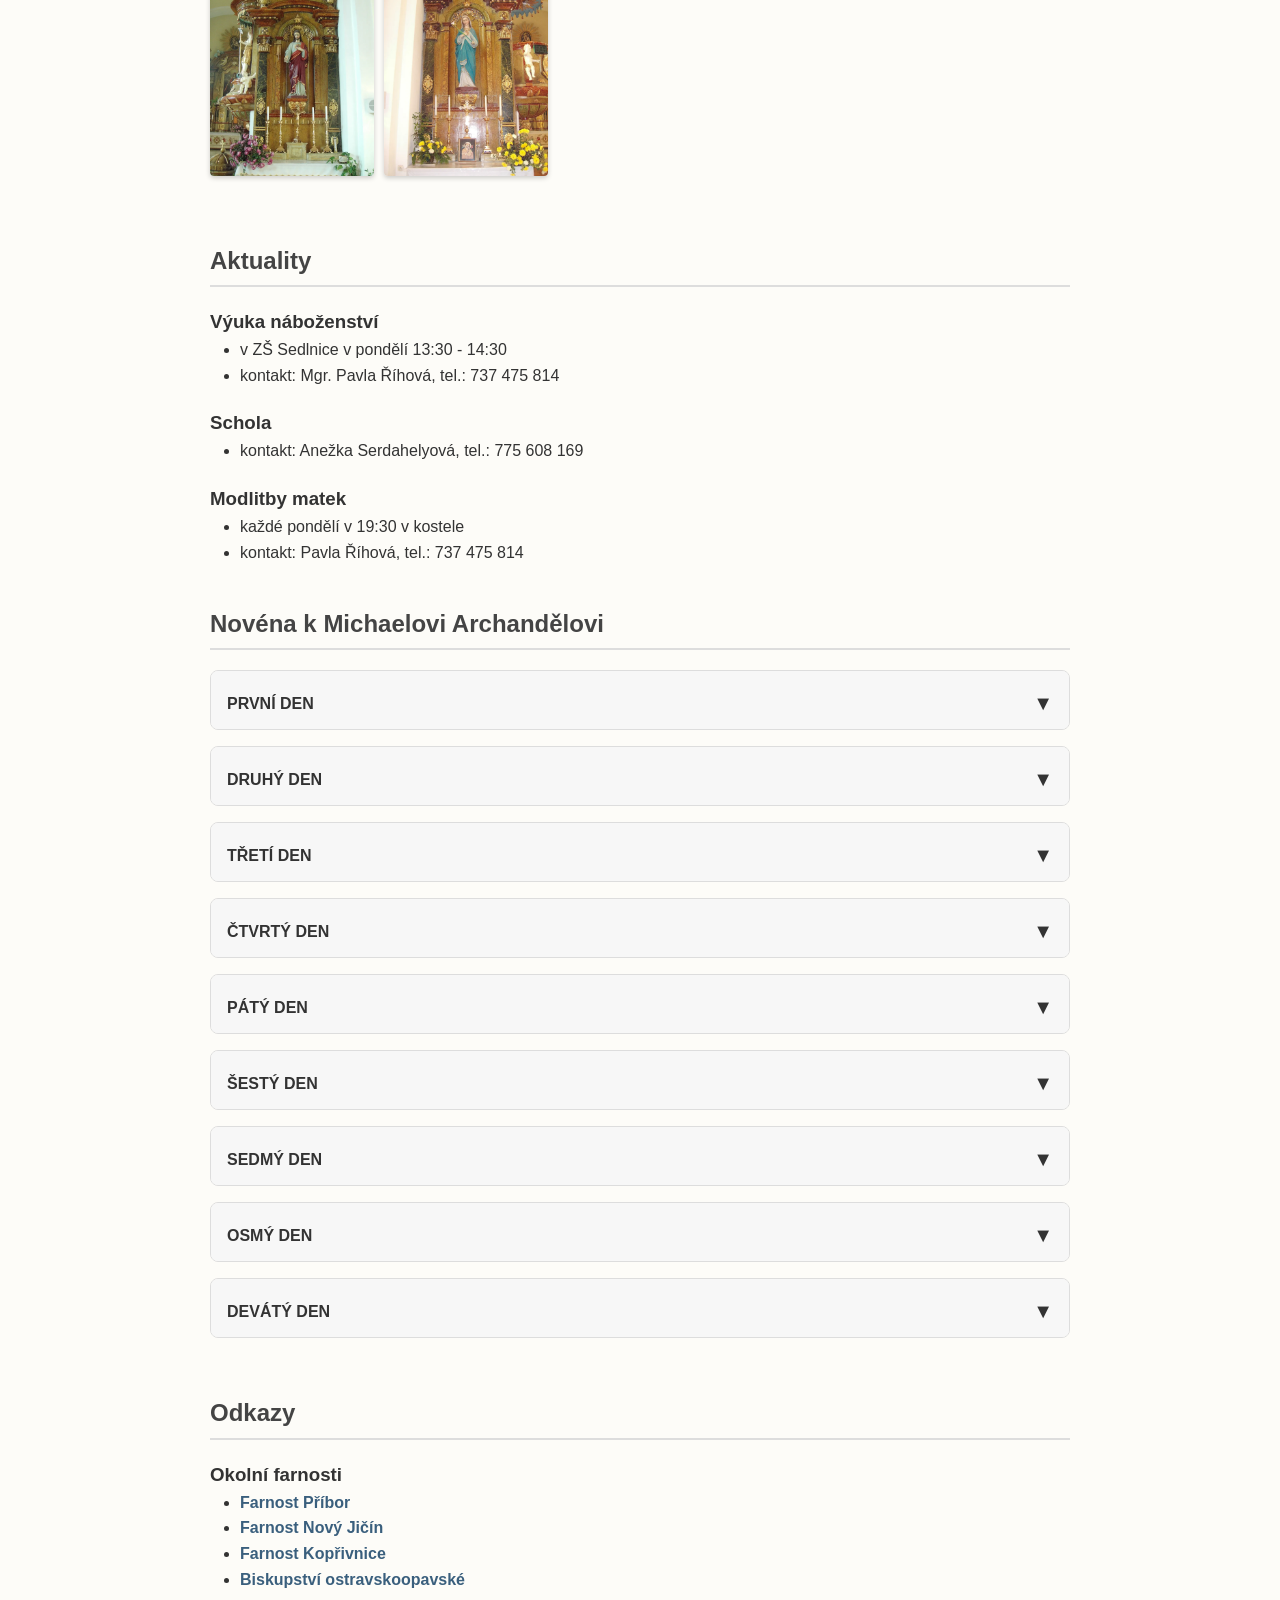
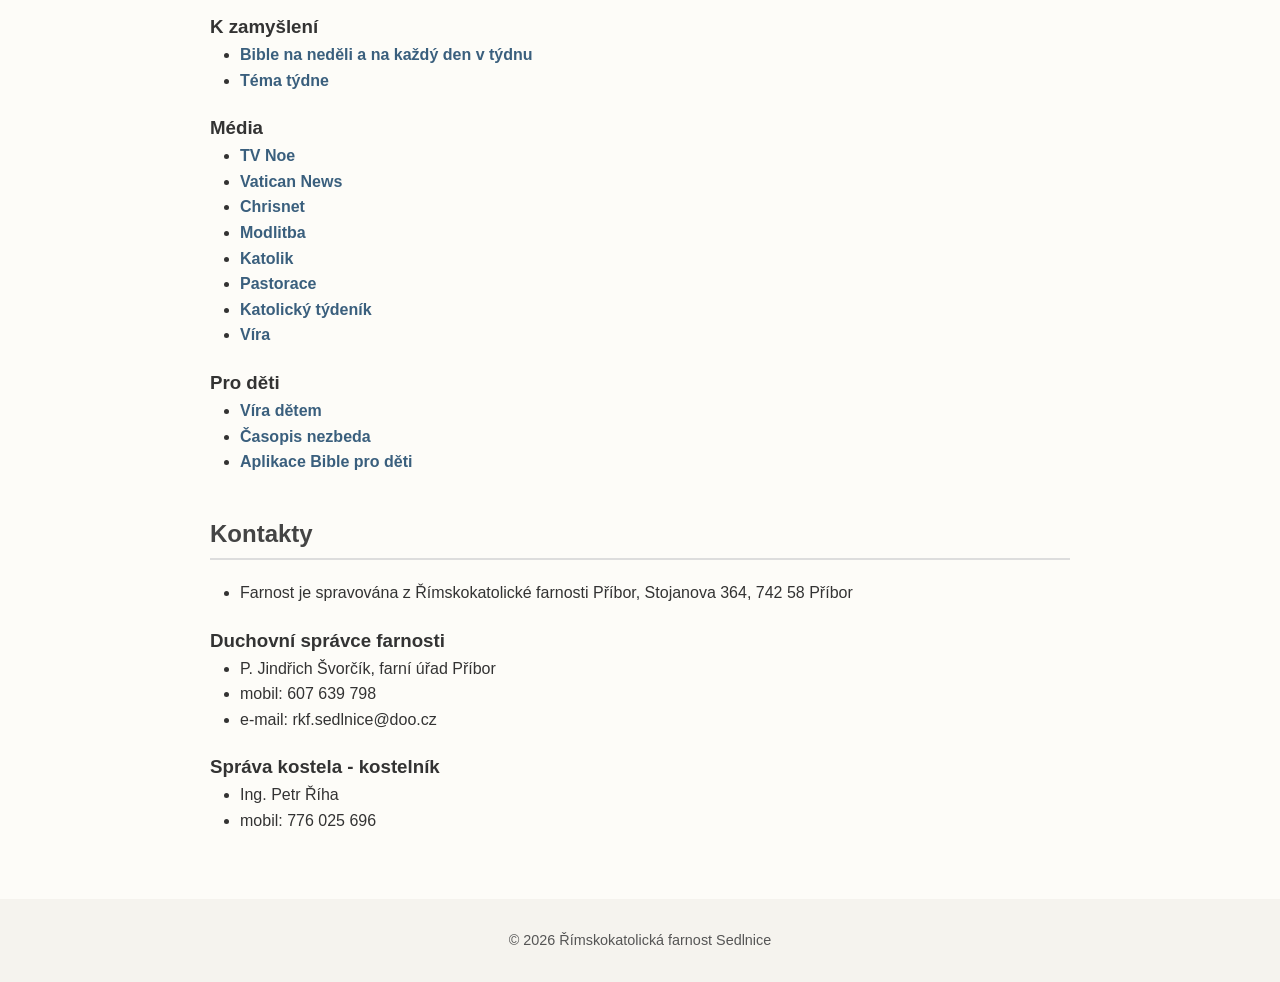
==== commit 793f17fe: "Add files via upload" ====
--- a/index.html
+++ b/index.html
@@ -7,7 +7,7 @@
     <title>Římskokatolická farnost Sedlnice</title>
     <script defer src="https://cloud.umami.is/script.js"
         data-website-id="4c9bbcaa-0244-437f-a9a2-2e7f23314494"></script>
-    <link rel="icon" type="image" href="img/misal.webp">
+    <link rel="icon" type="image" href="img/ikona.png">
     <link rel="preload" fetchpriority="high" as="image" href="img/header-bg.webp" type="image/webp">
 
     <style>
@@ -434,13 +434,6 @@
         <ul>
             <li>v ZŠ Sedlnice v pondělí 13:30 - 14:30</li>
             <li>kontakt: Mgr. Pavla Říhová, tel.: 737 475 814</li>
-        </ul>
-        <h3>Pro děti</h3>
-        <ul>
-            <li>Kartičky k nedělním evangeliím
-                <a href="https://www.katechetiolomouc.cz/index.php/2024/02/23/karticky-k-nedelnim-evangeliim-2024-2025/"
-                    class="odkaz-odkaz">zde</a>
-            </li>
         </ul>
         <h3>Schola</h3>
         <ul>
@@ -895,9 +888,9 @@
         </ul>
         <h3>K zamyšlení</h3>
         <ul>
-            <li><a href="http://www.vira.cz/Nedelni-liturgie" class="odkaz-odkaz">Bible na neděli a na každý den v
+            <li><a href="https://www.vira.cz/Nedelni-liturgie" class="odkaz-odkaz">Bible na neděli a na každý den v
                     týdnu</a></li>
-            <li><a href="http://www.vira.cz/texty/tema-tydne/" class="odkaz-odkaz">Téma týdne</a></li>
+            <li><a href="https://www.vira.cz/texty/tema-tydne/" class="odkaz-odkaz">Téma týdne</a></li>
         </ul>
         <h3>Média</h3>
         <ul>
@@ -905,7 +898,7 @@
             <li><a href="https://www.vaticannews.va/cs.html" class="odkaz-odkaz">Vatican News</a></li>
             <li><a href="https://www.christnet.eu/" class="odkaz-odkaz">Chrisnet</a></li>
             <li><a href="https://www.modlitba.cz/" class="odkaz-odkaz">Modlitba</a></li>
-            <li><a href="http://www.katolik.cz/" class="odkaz-odkaz">Katolik</a></li>
+            <li><a href="https://www.katolik.cz/" class="odkaz-odkaz">Katolik</a></li>
             <li><a href="https://www.pastorace.cz/" class="odkaz-odkaz">Pastorace</a></li>
             <li><a href="https://katyd.cirkev.cz/" class="odkaz-odkaz">Katolický týdeník</a></li>
             <li><a href="https://www.vira.cz/" class="odkaz-odkaz">Víra</a></li>
@@ -915,8 +908,6 @@
             <li><a href="https://deti.vira.cz/" class="odkaz-odkaz">Víra dětem</a></li>
             <li><a href="https://casopisnezbeda.cz/" class="odkaz-odkaz">Časopis nezbeda</a></li>
             <li><a href="https://www.bible.com/cs/kids" class="odkaz-odkaz">Aplikace Bible pro děti</a></li>
-            <li><a href="https://www.katechetiolomouc.cz/index.php/2024/02/23/karticky-k-nedelnim-evangeliim-2024-2025/"
-                    class="odkaz-odkaz">Kartičky k nedělním evangeliím</a></li>
         </ul>
     </section>
 
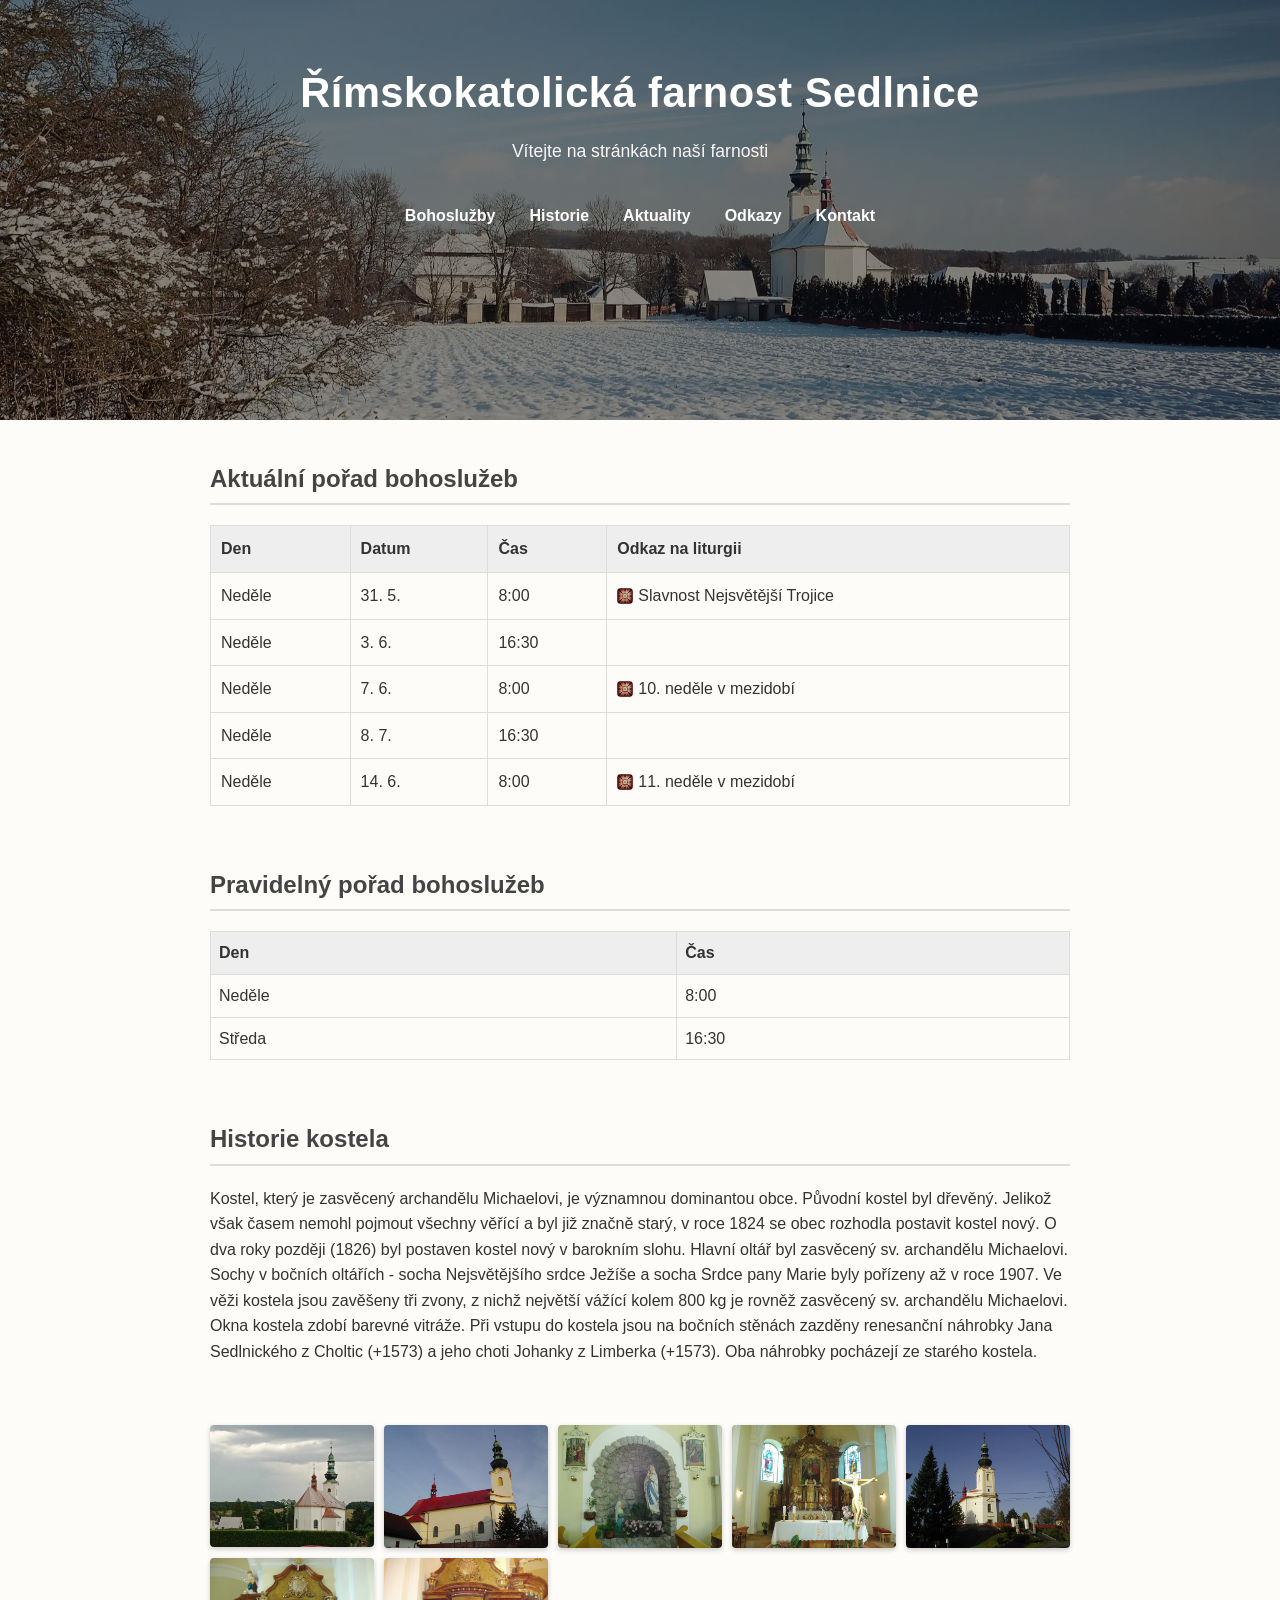
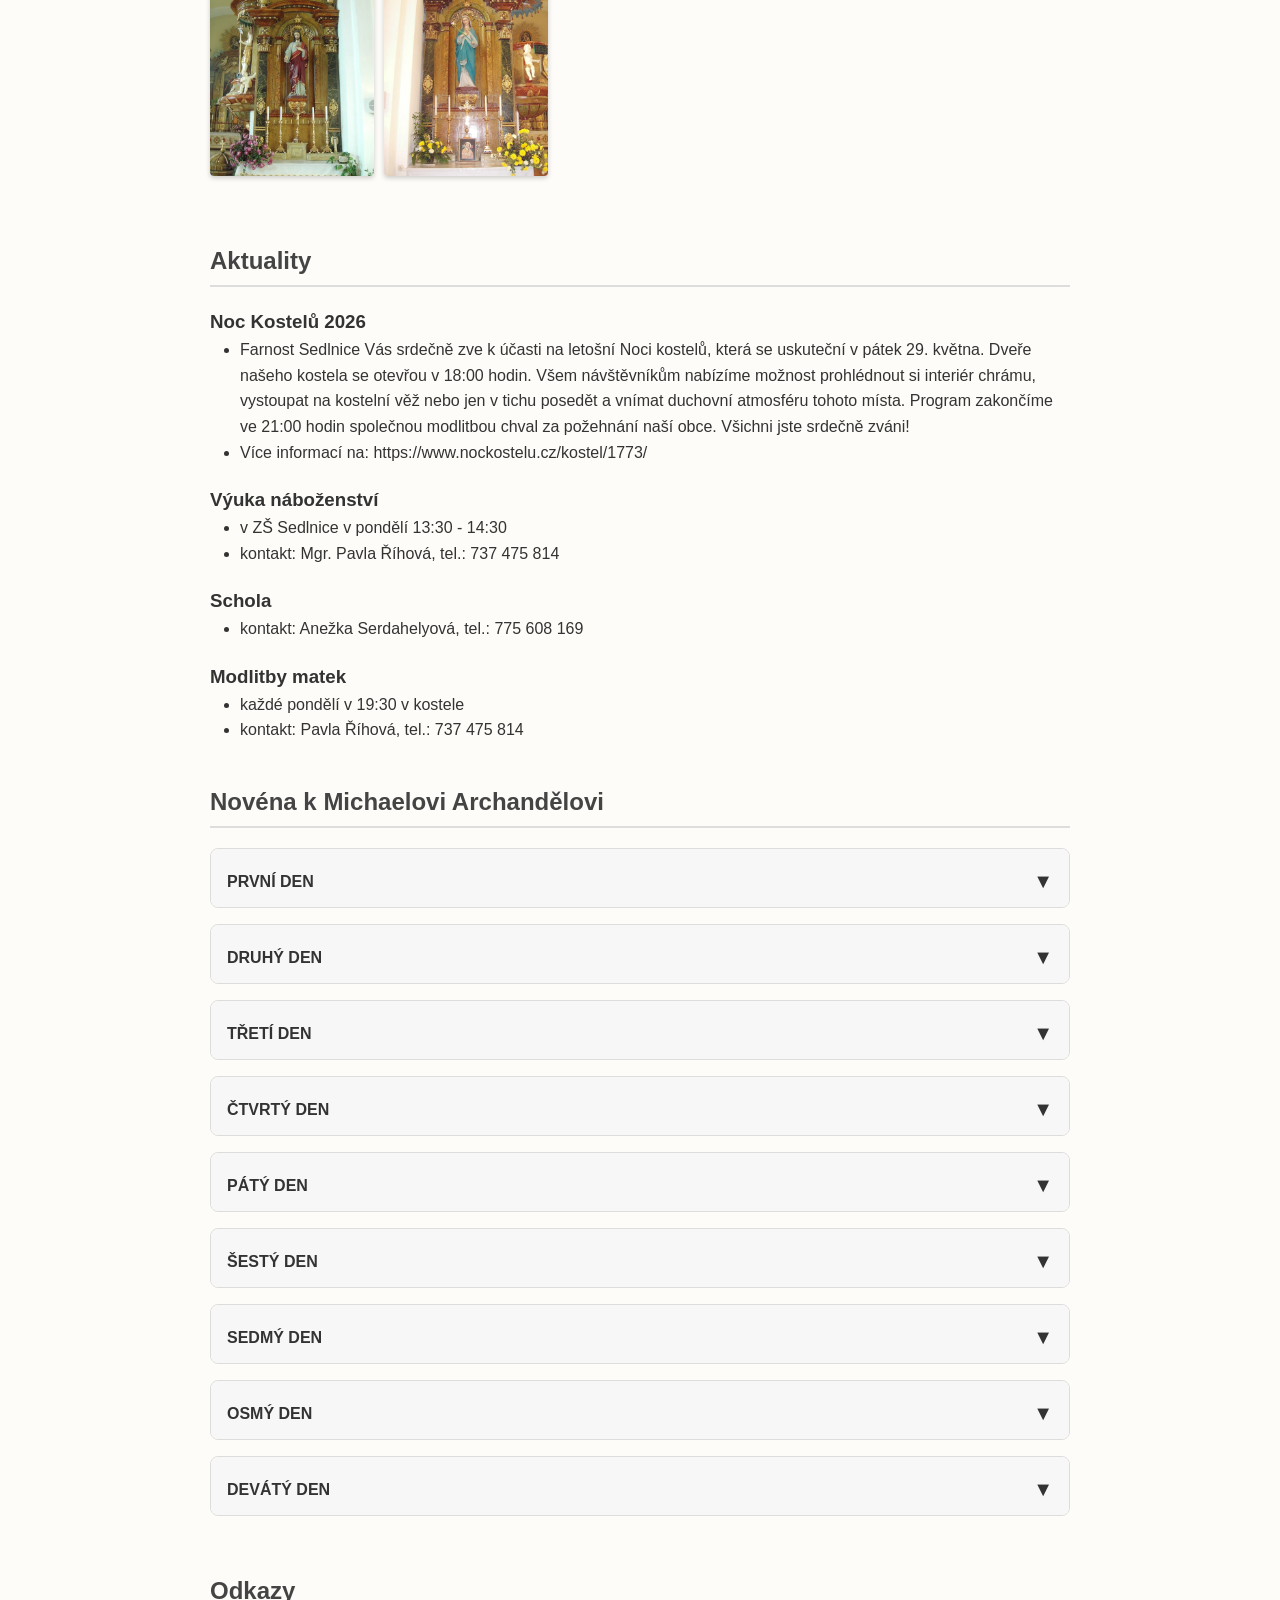
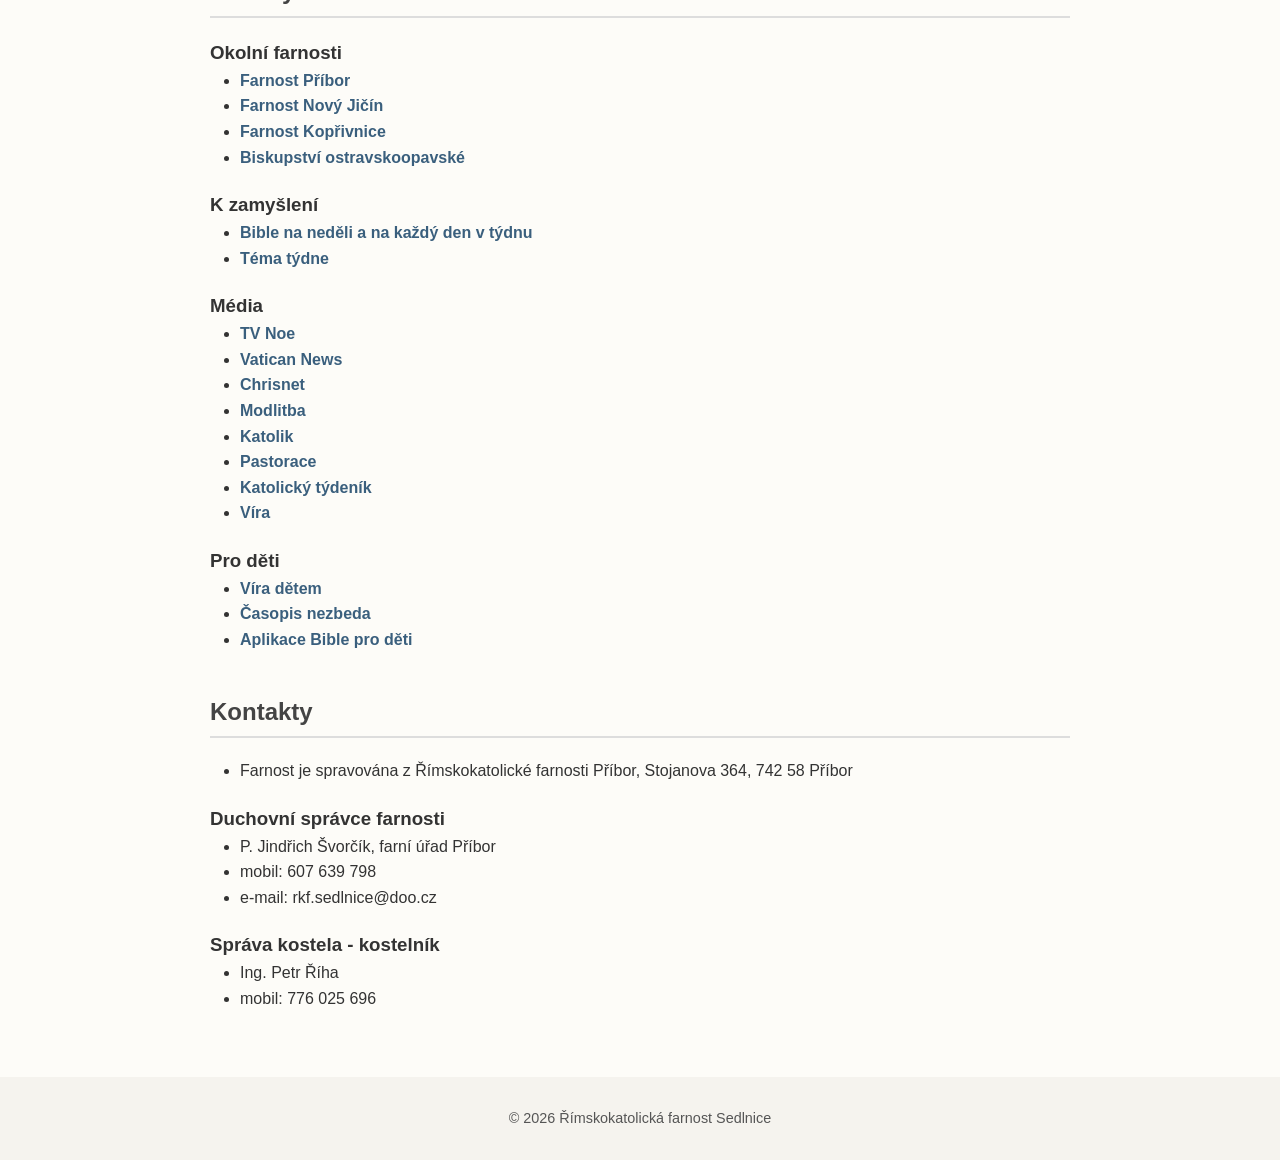
==== commit ac95f4bd: "Add files via upload" ====
--- a/index.html
+++ b/index.html
@@ -430,6 +430,11 @@
     <!-- Aktuality -->
     <section id="aktuality">
         <h2>Aktuality</h2>
+        <h3>Noc Kostelů 2026</h3>
+        <ul>
+            <li>Farnost Sedlnice Vás srdečně zve k účasti na letošní Noci kostelů, která se uskuteční v pátek 29. května. Dveře našeho kostela se otevřou v 18:00 hodin. Všem návštěvníkům nabízíme možnost prohlédnout si interiér chrámu, vystoupat na kostelní věž nebo jen v tichu posedět a vnímat duchovní atmosféru tohoto místa. Program zakončíme ve 21:00 hodin společnou modlitbou chval za požehnání naší obce. Všichni jste srdečně zváni!</li>
+            <li>Více informací na: https://www.nockostelu.cz/kostel/1773/</li>
+        </ul>
         <h3>Výuka náboženství</h3>
         <ul>
             <li>v ZŠ Sedlnice v pondělí 13:30 - 14:30</li>
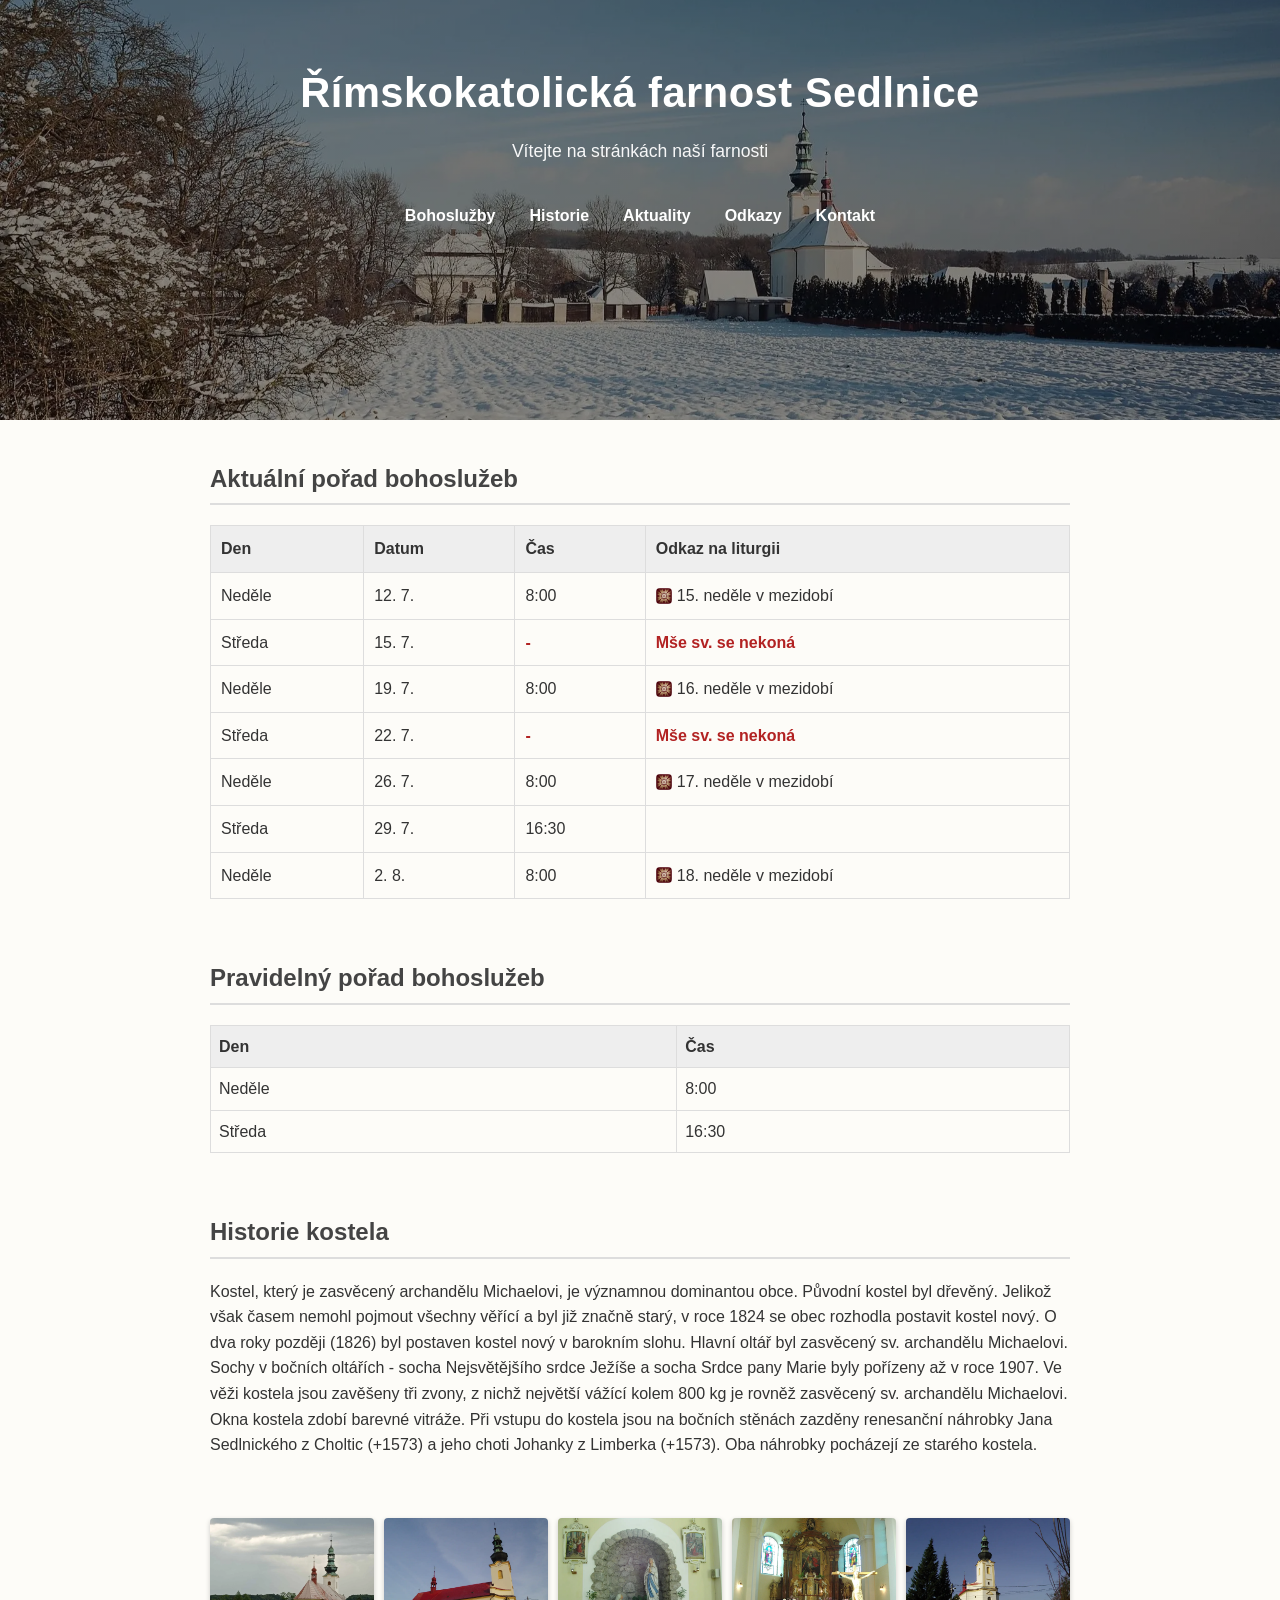
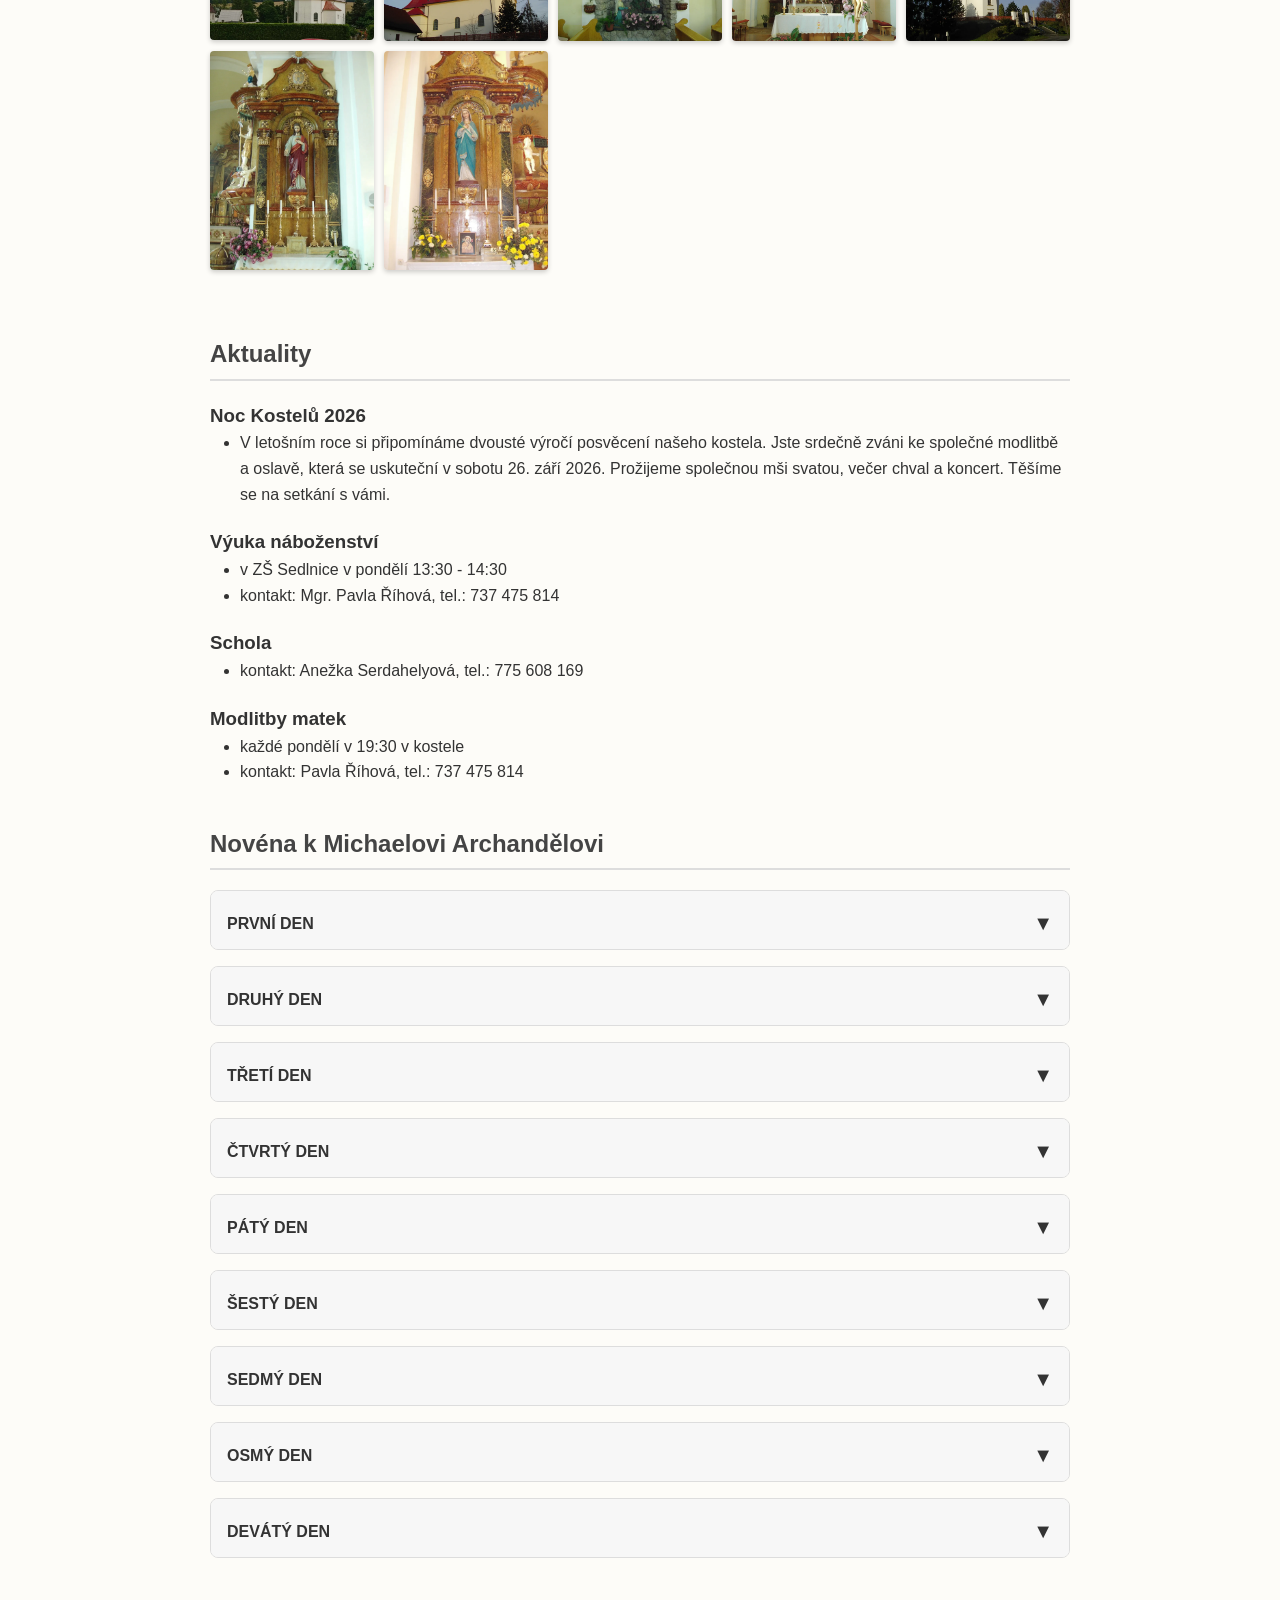
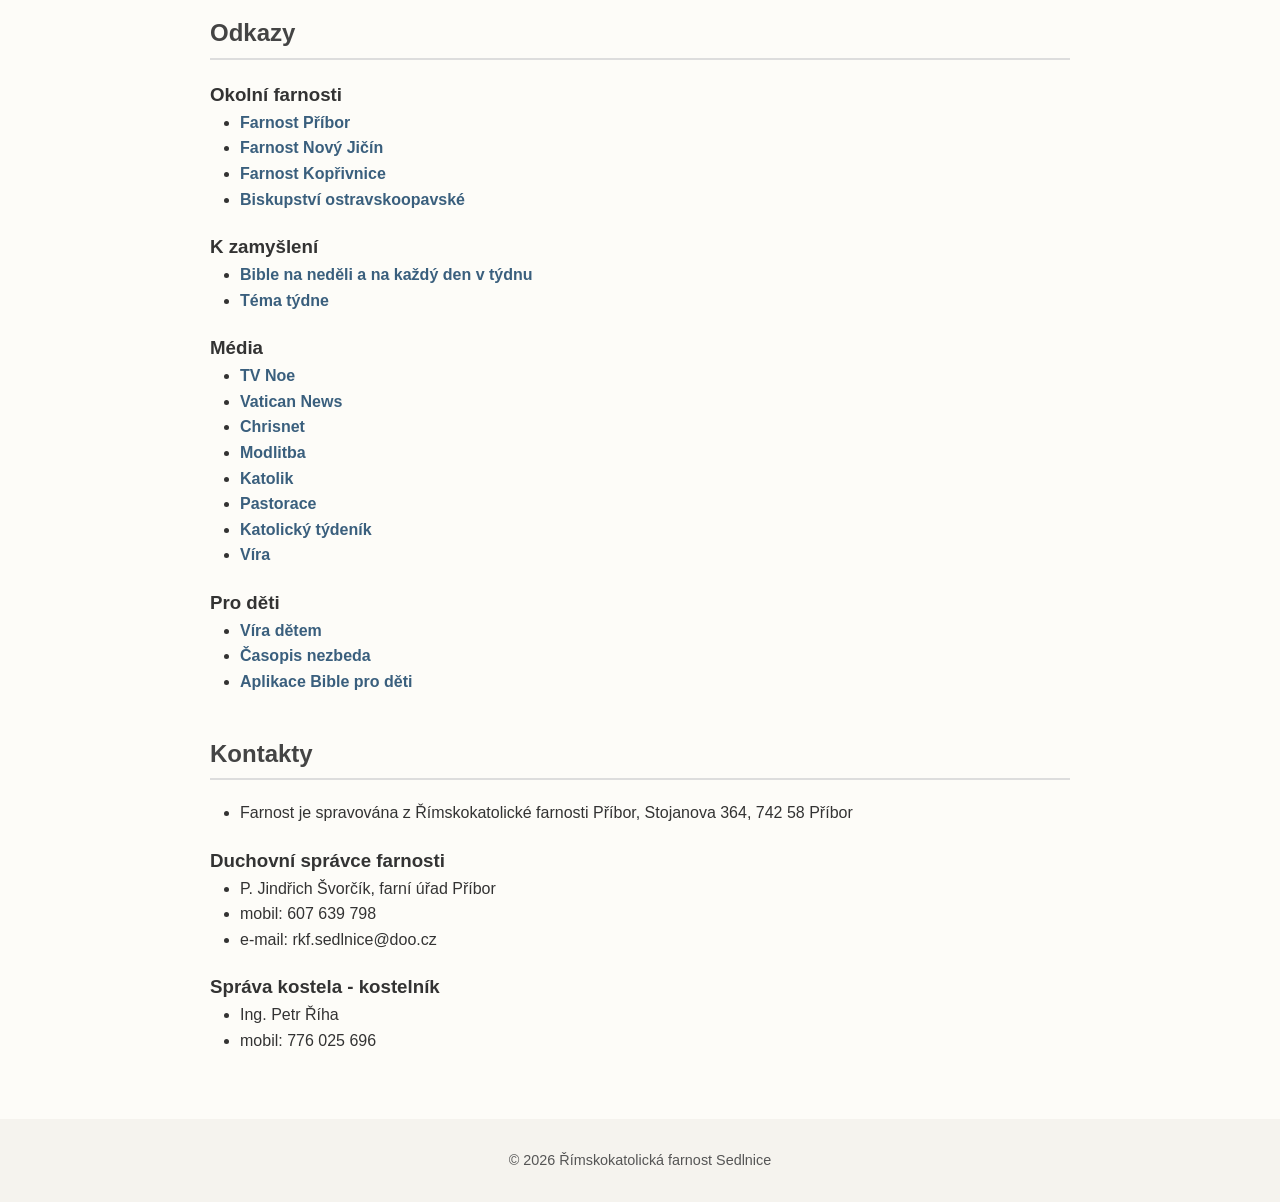
==== commit f0064ac7: "Add files via upload" ====
--- a/index.html
+++ b/index.html
@@ -432,8 +432,7 @@
         <h2>Aktuality</h2>
         <h3>Noc Kostelů 2026</h3>
         <ul>
-            <li>Farnost Sedlnice Vás srdečně zve k účasti na letošní Noci kostelů, která se uskuteční v pátek 29. května. Dveře našeho kostela se otevřou v 18:00 hodin. Všem návštěvníkům nabízíme možnost prohlédnout si interiér chrámu, vystoupat na kostelní věž nebo jen v tichu posedět a vnímat duchovní atmosféru tohoto místa. Program zakončíme ve 21:00 hodin společnou modlitbou chval za požehnání naší obce. Všichni jste srdečně zváni!</li>
-            <li>Více informací na: https://www.nockostelu.cz/kostel/1773/</li>
+            <li>V letošním roce si připomínáme dvousté výročí posvěcení našeho kostela. Jste srdečně zváni ke společné modlitbě a oslavě, která se uskuteční v sobotu 26. září 2026. Prožijeme společnou mši svatou, večer chval a koncert. Těšíme se na setkání s vámi.</li>
         </ul>
         <h3>Výuka náboženství</h3>
         <ul>
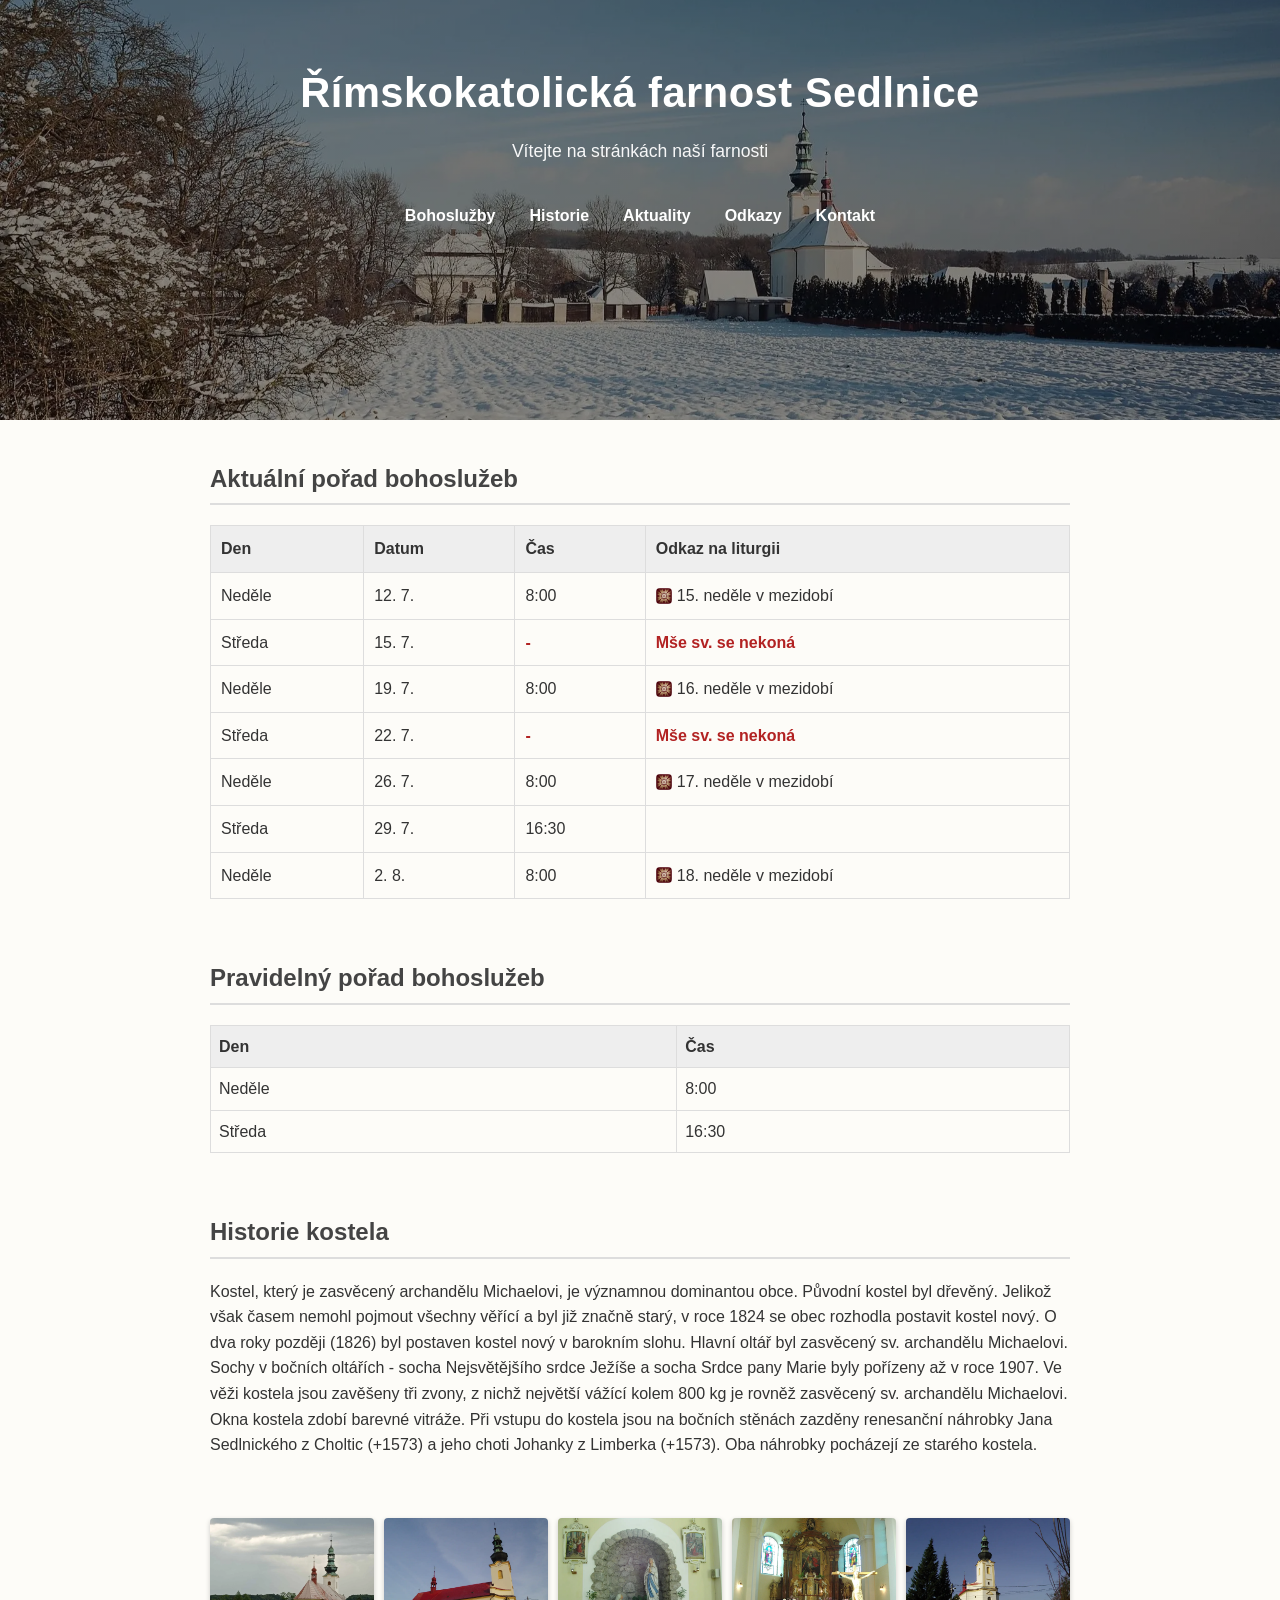
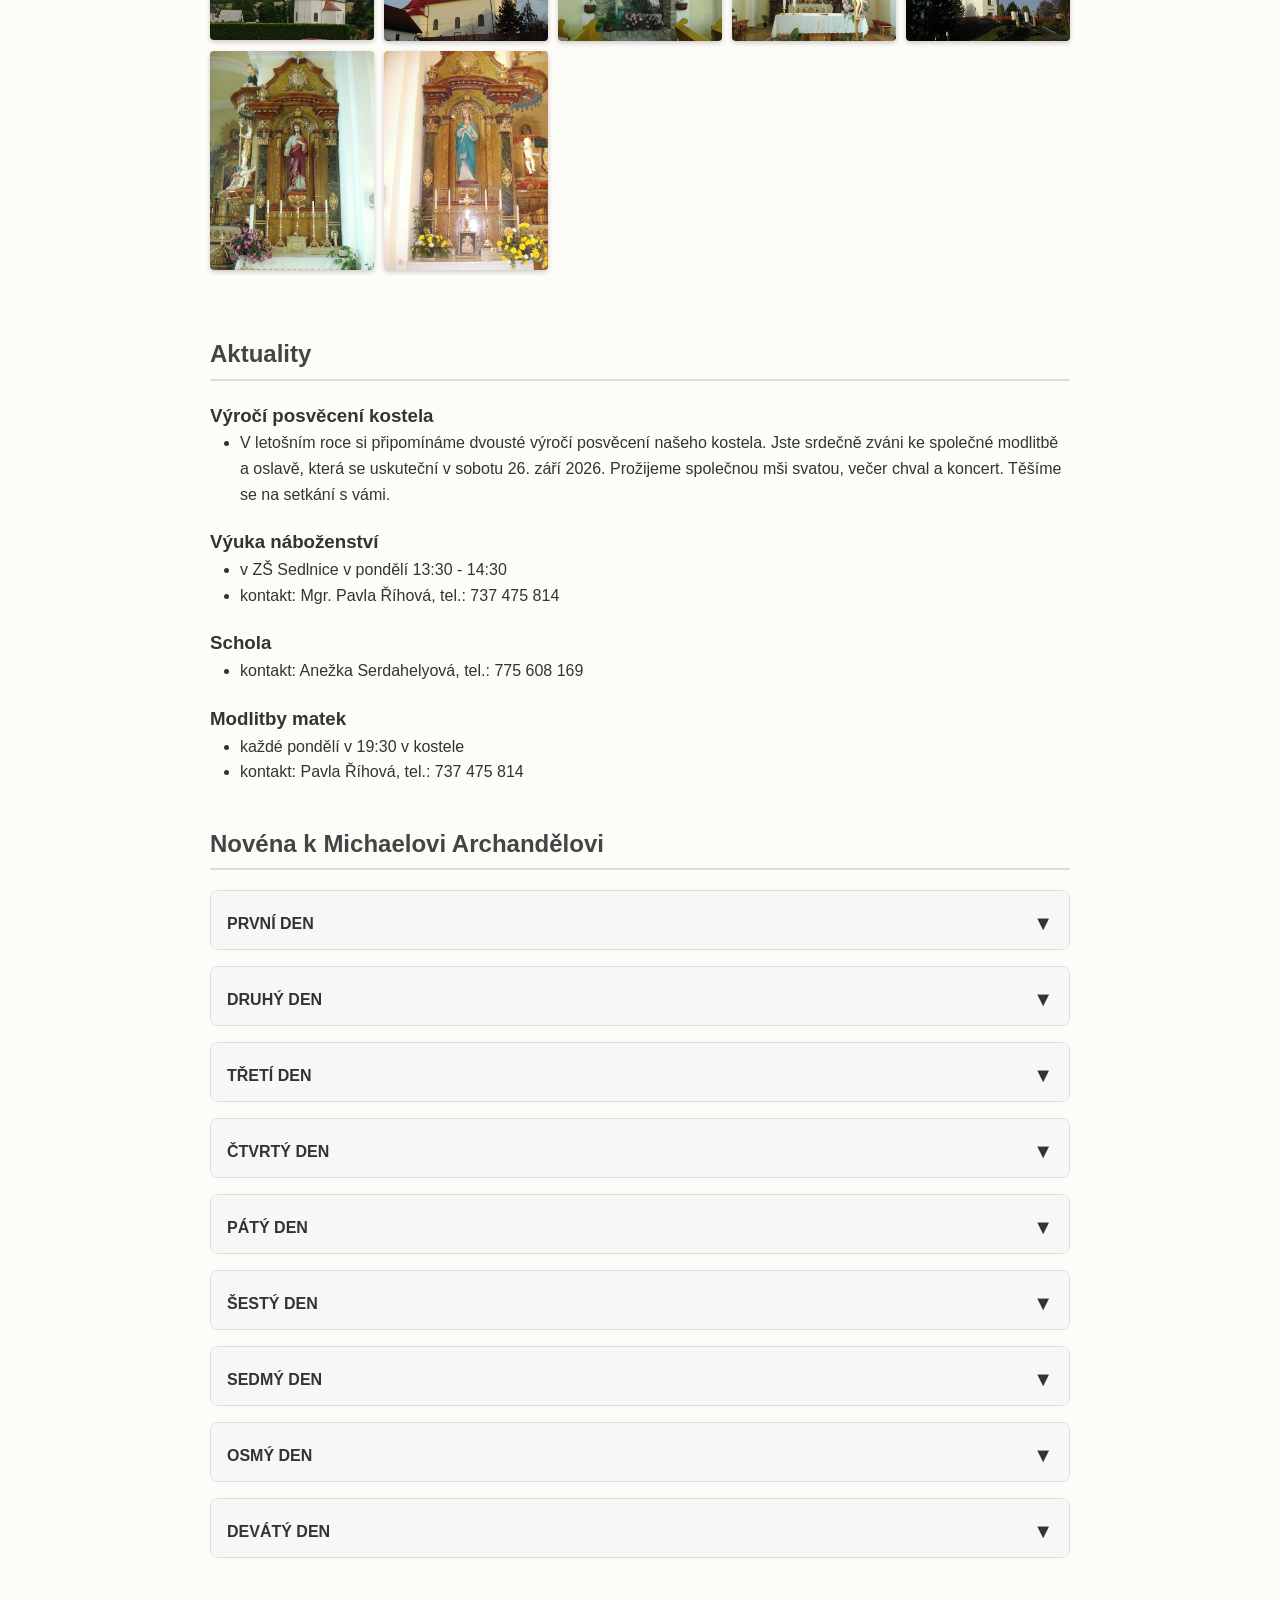
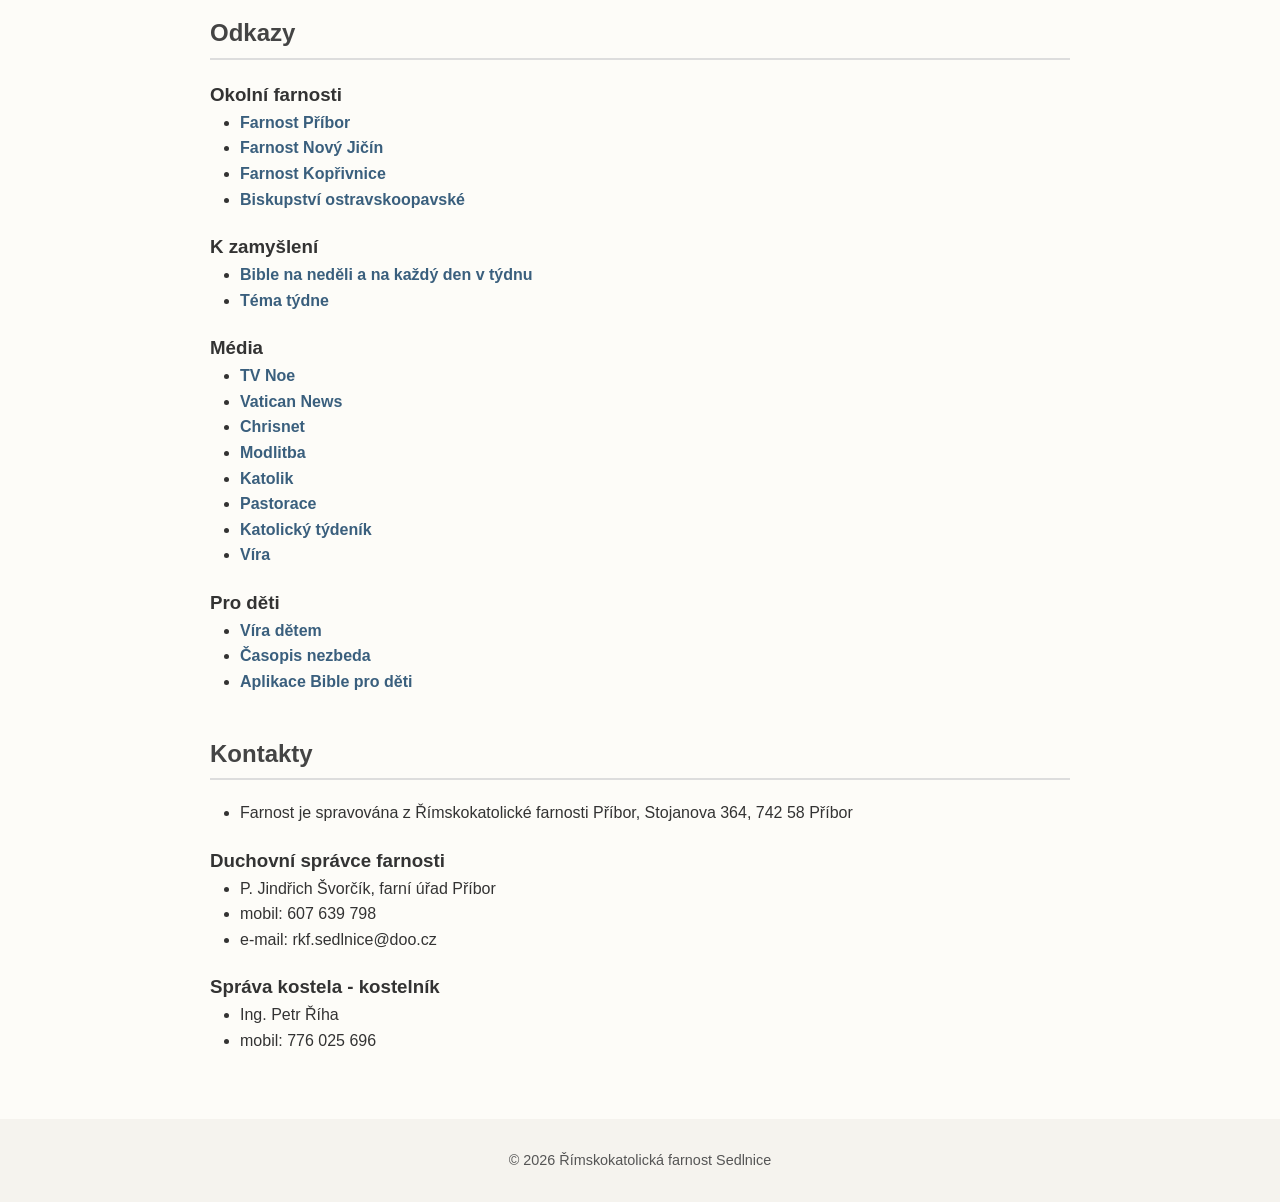
==== commit c9a2bdf6: "Add files via upload" ====
--- a/index.html
+++ b/index.html
@@ -430,7 +430,7 @@
     <!-- Aktuality -->
     <section id="aktuality">
         <h2>Aktuality</h2>
-        <h3>Noc Kostelů 2026</h3>
+        <h3>Výročí posvěcení kostela</h3>
         <ul>
             <li>V letošním roce si připomínáme dvousté výročí posvěcení našeho kostela. Jste srdečně zváni ke společné modlitbě a oslavě, která se uskuteční v sobotu 26. září 2026. Prožijeme společnou mši svatou, večer chval a koncert. Těšíme se na setkání s vámi.</li>
         </ul>
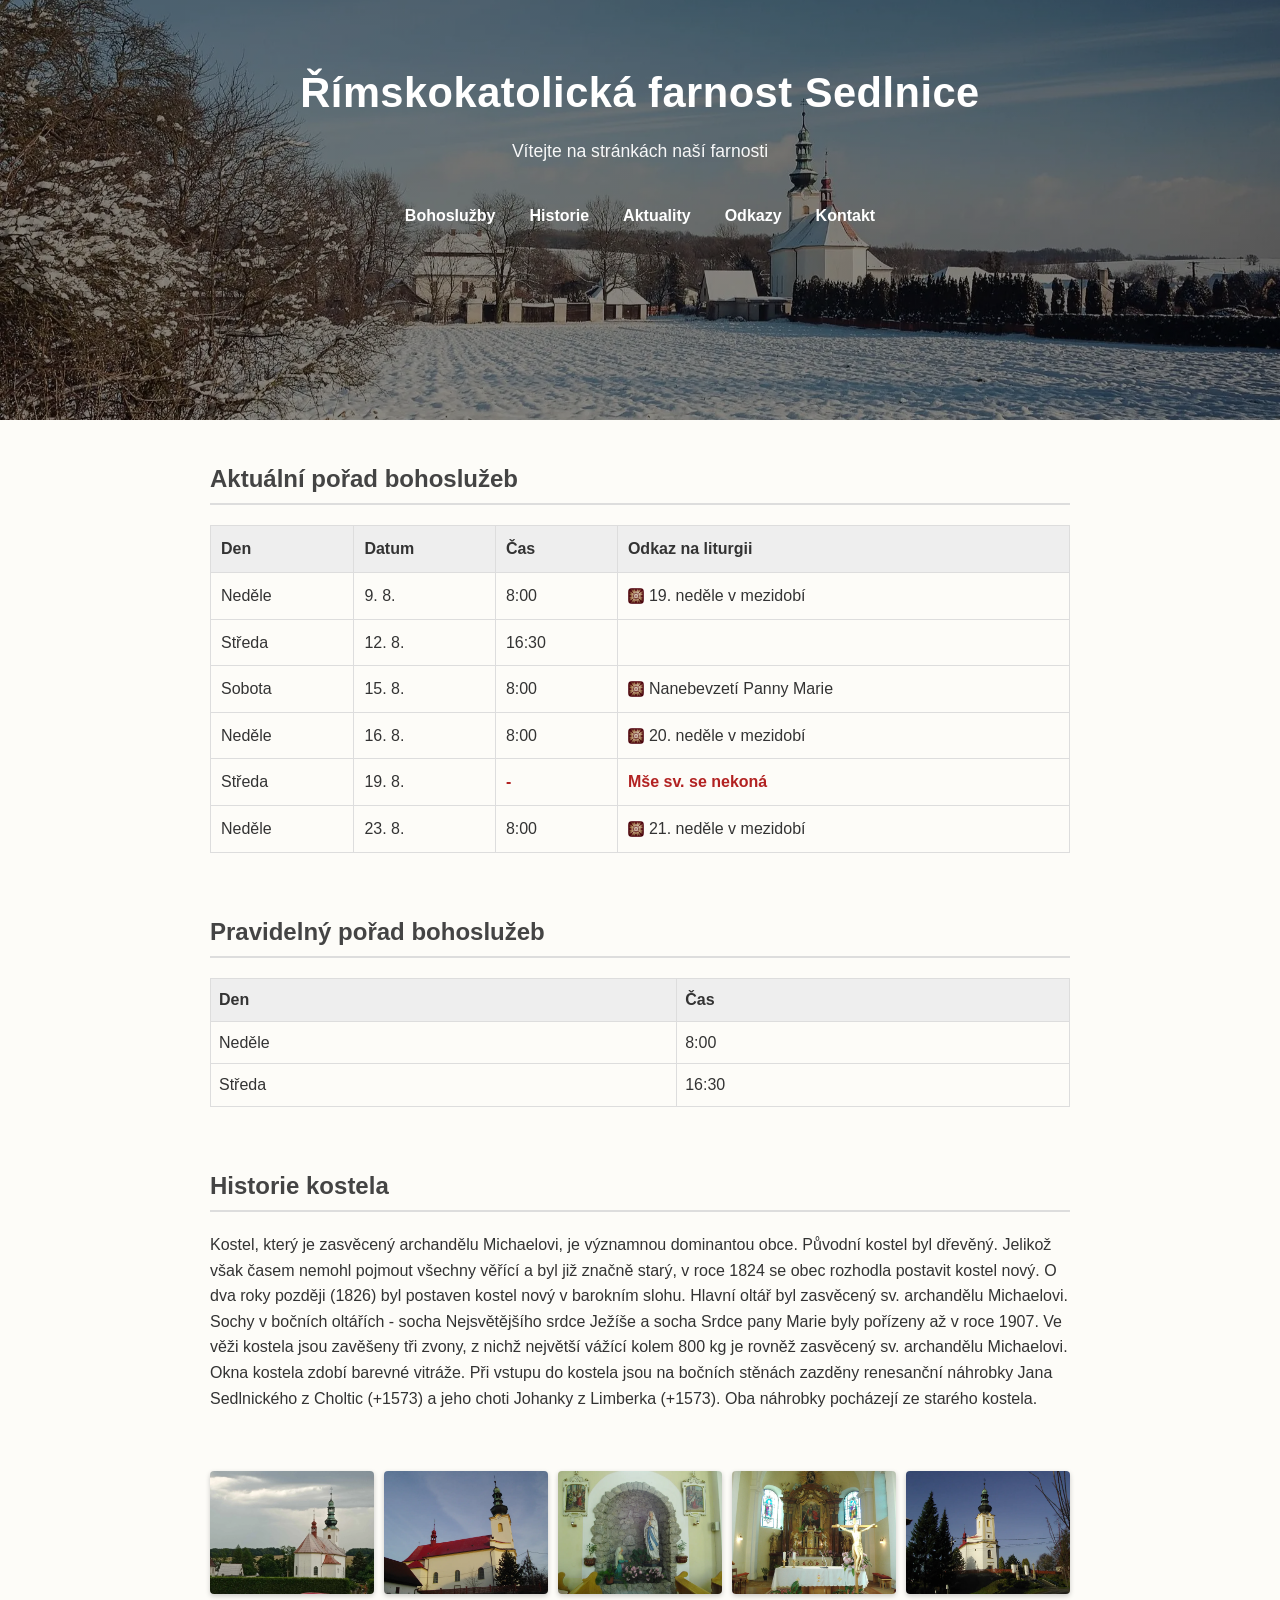
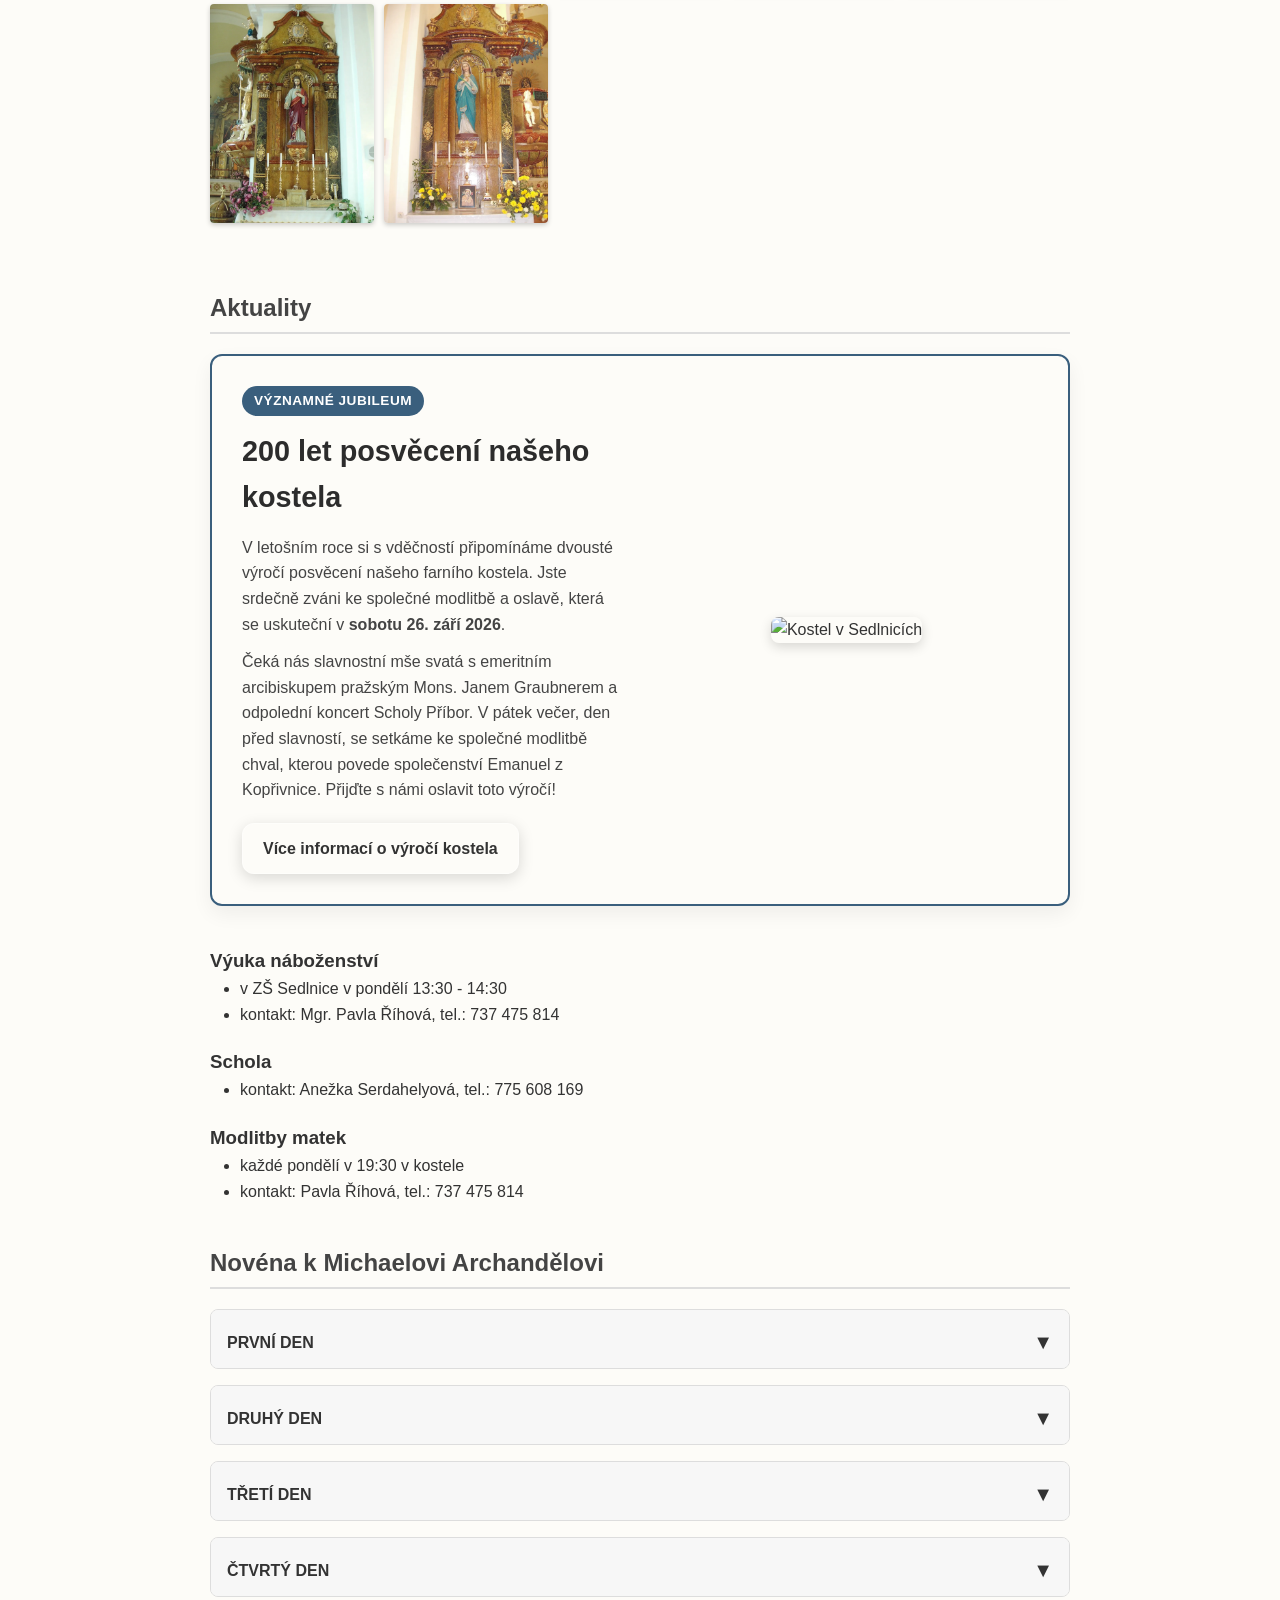
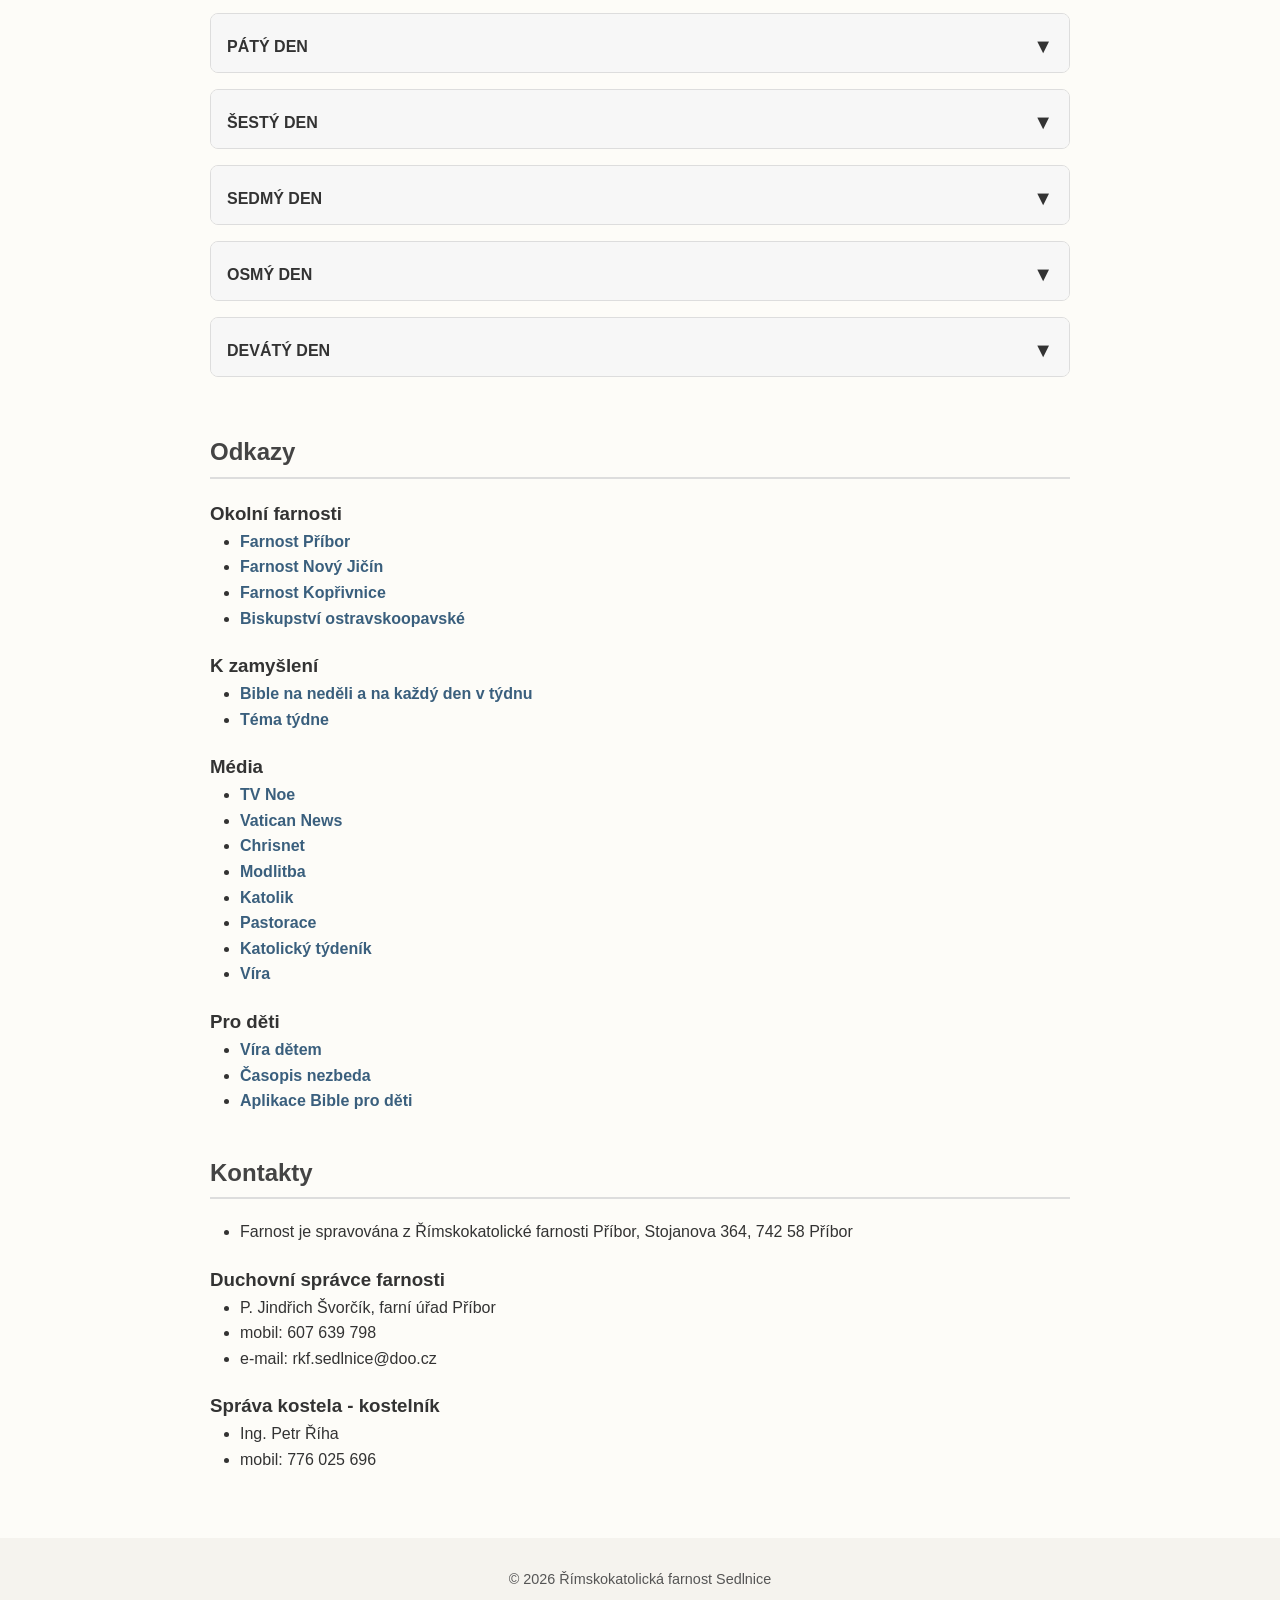
==== commit a704aaa5: "Add files via upload" ====
--- a/index.html
+++ b/index.html
@@ -9,343 +9,7 @@
         data-website-id="4c9bbcaa-0244-437f-a9a2-2e7f23314494"></script>
     <link rel="icon" type="image" href="img/ikona.png">
     <link rel="preload" fetchpriority="high" as="image" href="img/header-bg.webp" type="image/webp">
-
-    <style>
-        * {
-            margin: 0;
-            padding: 0;
-            box-sizing: border-box;
-        }
-
-        body {
-            font-family: Arial, sans-serif;
-            line-height: 1.6;
-            color: #333;
-            background: #fdfcf8;
-        }
-
-        a {
-            text-decoration: none;
-            color: #333;
-        }
-
-        header {
-            position: relative;
-            min-height: 420px;
-            padding: 60px 20px;
-            color: #ffffff;
-            text-align: center;
-            overflow: hidden;
-            background-color: #ffffff;
-        }
-
-        header.loaded {
-            background: linear-gradient(rgba(0, 0, 0, 0.45), rgba(0, 0, 0, 0.45)),
-                url("img/header-bg.webp") center / cover no-repeat;
-        }
-
-        header::before {
-            content: "";
-            position: absolute;
-            top: 0;
-            left: 0;
-            width: 100%;
-            height: 100%;
-            background: #ffffff;
-            z-index: 1;
-            animation: revealDown 1.8s cubic-bezier(0.77, 0, 0.175, 1) forwards;
-        }
-
-        header * {
-            position: relative;
-            z-index: 2;
-        }
-
-        @keyframes revealDown {
-            0% {
-                transform: translateY(0);
-            }
-
-            100% {
-                transform: translateY(100%);
-            }
-        }
-
-        header h1 {
-            font-size: 2.6em;
-            margin-bottom: 10px;
-            letter-spacing: 0.5px;
-        }
-
-        header p {
-            font-size: 1.1em;
-            margin-bottom: 30px;
-            opacity: 0.95;
-        }
-
-        nav {
-            display: flex;
-            justify-content: center;
-            flex-wrap: wrap;
-            gap: 10px;
-        }
-
-        nav a {
-            position: relative;
-            padding: 8px 12px;
-            color: #fff;
-            font-weight: 600;
-            text-decoration: none;
-            transition: color 0.3s ease;
-        }
-
-        nav a::after {
-            content: "";
-            position: absolute;
-            left: 0;
-            bottom: -4px;
-            width: 100%;
-            height: 2px;
-            background: #fff;
-            transform: scaleX(0);
-            transform-origin: center;
-            transition: transform 0.3s ease;
-        }
-
-        nav a:hover {
-            color: #f0e6d2;
-        }
-
-        nav a:hover::after {
-            transform: scaleX(1);
-        }
-
-        @media (max-width: 600px) {
-            header h1 {
-                font-size: 2em;
-            }
-
-            nav {
-                margin-top: 20px;
-            }
-        }
-
-        section {
-            padding: 40px 20px 0px 20px;
-            max-width: 900px;
-            margin: 0 auto;
-        }
-
-        h2 {
-            margin-bottom: 20px;
-            color: #444;
-            border-bottom: 2px solid #ddd;
-            padding-bottom: 5px;
-        }
-
-        h3 {
-            margin-top: 20px;
-        }
-
-        ul {
-            padding-left: 30px;
-        }
-
-        table {
-            width: 100%;
-            border-collapse: collapse;
-            margin-bottom: 20px;
-        }
-
-        table th,
-        table td {
-            border: 1px solid #ddd;
-            padding: 8px;
-            text-align: left;
-        }
-
-        table th {
-            background: #eee;
-        }
-
-        .gallery {
-            display: grid;
-            grid-template-columns: repeat(auto-fit, minmax(150px, 1fr));
-            gap: 10px;
-        }
-
-        .gallery img {
-            width: 100%;
-            cursor: pointer;
-            border-radius: 4px;
-            box-shadow: 0 2px 5px rgba(0, 0, 0, 0.2);
-        }
-
-        .lightbox {
-            display: none;
-            position: fixed;
-            top: 0;
-            left: 0;
-            width: 100%;
-            height: 100%;
-            background: rgba(0, 0, 0, 0.8);
-            justify-content: center;
-            align-items: center;
-        }
-
-        .lightbox img {
-            max-width: 90%;
-            max-height: 90%;
-        }
-
-        footer {
-            background: #f5f3ee;
-            padding: 30px 20px;
-            text-align: center;
-            font-size: 0.9em;
-            color: #555;
-        }
-
-        .section-text {
-            margin-bottom: 20px;
-        }
-
-        .odkaz-odkaz {
-            color: #3a5f7d;
-            font-weight: bold;
-            cursor: pointer;
-        }
-
-        .odkaz-odkaz:hover {
-            text-decoration: underline;
-        }
-
-        .icon {
-            border-radius: 25%;
-        }
-
-        .icon-grid {
-            display: grid;
-            grid-template-columns: repeat(4, 1fr);
-            gap: 18px;
-            margin-bottom: 35px;
-        }
-
-        .icon-item {
-            background: #fff;
-            border-radius: 10px;
-            padding: 12px 10px 14px;
-            text-align: center;
-            box-shadow: 0 2px 6px rgba(0, 0, 0, 0.08);
-            transition: transform 0.25s ease, box-shadow 0.25s ease;
-        }
-
-        .icon-item:hover {
-            transform: translateY(-3px);
-            box-shadow: 0 6px 14px rgba(0, 0, 0, 0.12);
-        }
-
-        .icon-item img {
-            width: 65%;
-            aspect-ratio: 1 / 1;
-            object-fit: contain;
-            margin: 0 auto 8px;
-            display: block;
-        }
-
-        .icon-item span {
-            display: block;
-            font-size: 0.85em;
-            color: #555;
-            line-height: 1.3;
-        }
-
-        .icon-grid-2 {
-            grid-template-columns: repeat(2, 1fr);
-            max-width: 360px;
-        }
-
-        @media (max-width: 768px) {
-            .icon-grid {
-                grid-template-columns: repeat(2, 1fr);
-            }
-        }
-
-        .table-container {
-            overflow-x: auto;
-            margin-top: 20px;
-        }
-
-        #aktualni table {
-            width: 100%;
-            border-collapse: collapse;
-        }
-
-        #aktualni th,
-        #aktualni td {
-            padding: 10px;
-            border: 1px solid #ddd;
-            text-align: left;
-        }
-
-        #aktualni th {
-            background: #eee;
-            font-weight: bold;
-        }
-
-        #aktualni td a {
-            color: #333;
-            text-decoration: none;
-            display: flex;
-            align-items: center;
-            gap: 5px;
-        }
-
-        #aktualni td a:hover {
-            text-decoration: underline;
-            color: #222;
-        }
-
-        #aktualni .icon {
-            width: 16px;
-            height: 16px;
-        }
-
-        .no-mass {
-            color: #b22222;
-            font-weight: bold;
-        }
-
-        #scrollToTop {
-            display: none;
-            position: fixed;
-            bottom: 30px;
-            right: 30px;
-            z-index: 99;
-            border: none;
-            outline: none;
-            background: var(--glass-bg);
-            color: #333;
-            cursor: pointer;
-            padding: 15px;
-            border-radius: 25%;
-            width: 50px;
-            height: 50px;
-            box-shadow: 0 4px 15px rgba(0, 0, 0, 0.3);
-            transition: transform 0.3s, opacity 0.3s;
-        }
-
-        #scrollToTop:hover {
-            transform: scale(1.15);
-            background: #3a5f7d;
-            color: #fff;
-        }
-
-        .arrow {
-            font-size: 20px;
-            font-weight: bold;
-        }
-    </style>
+    <link rel="stylesheet" href="styly.css">
 </head>
 
 <body>
@@ -428,12 +92,33 @@
     </section>
 
     <!-- Aktuality -->
-    <section id="aktuality">
-        <h2>Aktuality</h2>
-        <h3>Výročí posvěcení kostela</h3>
-        <ul>
-            <li>V letošním roce si připomínáme dvousté výročí posvěcení našeho kostela. Jste srdečně zváni ke společné modlitbě a oslavě, která se uskuteční v sobotu 26. září 2026. Prožijeme společnou mši svatou, večer chval a koncert. Těšíme se na setkání s vámi.</li>
-        </ul>
+<section id="aktuality">
+    <h2>Aktuality</h2>
+
+    <!-- ZVÝRAZNĚNÉ VÝROČÍ KOSTELA -->
+    <div class="vyroci-box">
+        <div class="vyroci-obsah">
+            <span class="badge">Významné jubileum</span>
+            <h3>200 let posvěcení našeho kostela</h3>
+            <p>
+                V letošním roce si s vděčností připomínáme dvousté výročí posvěcení našeho farního kostela. 
+                Jste srdečně zváni ke společné modlitbě a oslavě, která se uskuteční v <strong>sobotu 26. září 2026</strong>.
+            </p>
+            <p class="program-pozvanka">
+                Čeká nás slavnostní mše svatá s emeritním arcibiskupem pražským Mons. Janem Graubnerem a odpolední koncert Scholy Příbor. V pátek večer, den před slavností, se setkáme ke společné modlitbě chval, kterou povede společenství Emanuel z Kopřivnice. Přijďte s námi oslavit toto výročí!
+            </p>
+            
+            <!-- Interaktivní prvek: Tlačítko pro více informací -->
+            <div class="vyroci-akce">
+                <a href="#podrobnosti-vyroci" class="btn-slavnostni">Více informací o výročí kostela</a>
+            </div>
+        </div>
+        <div class="vyroci-foto">
+            <img src="img/plakatweb.jpg" alt="Kostel v Sedlnicích" loading="lazy">
+        </div>
+    </div>
+
+    <!-- AKTUALITY -->
         <h3>Výuka náboženství</h3>
         <ul>
             <li>v ZŠ Sedlnice v pondělí 13:30 - 14:30</li>
@@ -449,151 +134,6 @@
             <li>kontakt: Pavla Říhová, tel.: 737 475 814</li>
         </ul>
     </section>
-
-    <!-- Novéna CSS-->
-    <style type="text/css">
-        .faq {
-            max-width: 600px;
-            margin: 2rem auto;
-            font-family: sans-serif;
-        }
-
-        .faq-item {
-            border: 1px solid #ddd;
-            border-radius: 8px;
-            margin-bottom: 1rem;
-            background: #fff;
-            overflow: hidden;
-
-            max-height: 60px;
-            transition: max-height 0.4s ease;
-        }
-
-        .faq-item summary {
-            list-style: none;
-        }
-
-        .faq-item summary::-webkit-details-marker {
-            display: none;
-        }
-
-        .faq-item summary {
-            display: flex;
-            justify-content: space-between;
-            align-items: center;
-            padding: 1rem;
-            cursor: pointer;
-            font-weight: 600;
-            background: #f7f7f7;
-        }
-
-        .faq-item summary:hover {
-            background: #eee;
-        }
-
-        .arrow {
-            transition: transform 0.3s ease;
-        }
-
-        .faq-item[open] .arrow {
-            transform: rotate(180deg);
-        }
-
-        .faq-item[open] {
-            max-height: 2000px;
-        }
-
-        .faq-item p {
-            padding: 16px;
-            margin: 0;
-            line-height: 1.5;
-        }
-
-        .answer {
-            padding: 16px;
-            border-radius: 0 0 8px 8px;
-            text-align: justify;
-        }
-
-        /* překrytí modlitby */
-        .overlay {
-            display: none;
-            position: fixed;
-            inset: 0;
-            background: rgba(0, 0, 0, 0.65);
-            justify-content: center;
-            align-items: center;
-            z-index: 1000;
-            opacity: 0;
-            transition: opacity 0.3s ease;
-            padding: 60px 20px;
-
-        }
-
-        .prayer-box {
-            background: #fdfcf8;
-            max-width: 600px;
-            width: 90%;
-            max-height: 100vh;
-            padding: 30px 35px;
-            border-radius: 12px;
-            box-shadow: 0 10px 30px rgba(0, 0, 0, 0.25);
-            position: relative;
-            line-height: 1.7;
-
-            overflow-y: auto;
-
-            transform: scale(0.95);
-            transition: transform 0.3s ease;
-        }
-
-        .overlay.active {
-            display: flex;
-            opacity: 1;
-        }
-
-        .overlay.active .prayer-box {
-            transform: scale(1);
-        }
-
-        .prayer-box h3 {
-            margin-bottom: 20px;
-            color: #444;
-        }
-
-        .close-btn {
-            position: absolute;
-            top: 12px;
-            right: 15px;
-            font-size: 28px;
-            border: none;
-            background: none;
-            cursor: pointer;
-            color: #777;
-        }
-
-        .close-btn:hover {
-            color: #000;
-        }
-
-        .open-prayer {
-            color: #3a5f7d;
-            font-weight: bold;
-            cursor: pointer;
-        }
-
-        .open-prayer:hover {
-            text-decoration: underline;
-        }
-
-        .prayer-content {
-            display: none;
-        }
-
-        .prayer-content.active {
-            display: block;
-        }
-    </style>
 
     <!-- Novéna -->
     <section id="novena">
@@ -947,144 +487,11 @@
         <p>© 2026 Římskokatolická farnost Sedlnice</p>
     </footer>
 
-    <!-- Script úvod -->
-    <script>
-        const img = new Image();
-        img.src = "img/header-bg.webp";
-        img.onload = function () {
-            document.querySelector('header').classList.add('loaded');
-        };
-    </script>
-
-    <!-- Lightbox script -->
     <div class="lightbox" id="lightbox">
         <img src="" alt="">
     </div>
 
-    <script>
-        document.querySelectorAll('nav a').forEach(anchor => {
-            anchor.addEventListener('click', function (e) {
-                e.preventDefault();
-                document.querySelector(this.getAttribute('href')).scrollIntoView({ behavior: 'smooth' });
-            });
-        });
-
-        const lightbox = document.getElementById('lightbox');
-        const lightboxImg = lightbox.querySelector('img');
-        document.querySelectorAll('.gallery img').forEach(img => {
-            img.addEventListener('click', () => {
-                lightboxImg.src = img.src;
-                lightbox.style.display = 'flex';
-            });
-        });
-        lightbox.addEventListener('click', () => {
-            lightbox.style.display = 'none';
-        });
-    </script>
-
-    <!-- Script pro novénu -->
-    <script>
-        document.addEventListener('click', function (e) {
-
-            const link = e.target.closest('.open-prayer');
-            if (!link) return;
-
-            e.preventDefault();
-
-            const target = link.dataset.target;
-            const overlay = document.getElementById('prayerOverlay');
-            if (!overlay) return;
-
-            const contents = overlay.querySelectorAll('.prayer-content');
-            contents.forEach(c => c.classList.remove('active'));
-
-            const activeContent = overlay.querySelector(
-                '.prayer-content[data-content="' + target + '"]'
-            );
-
-            if (activeContent) {
-                activeContent.classList.add('active');
-                overlay.classList.add('active');
-            }
-        });
-
-        document.addEventListener('click', function (e) {
-            if (e.target.classList.contains('close-btn') ||
-                e.target.id === 'prayerOverlay') {
-
-                document.getElementById('prayerOverlay')
-                    .classList.remove('active');
-            }
-        });
-    </script>
-
-    <!-- Script pro vkládání tabulky -->
-    <script>
-        fetch("aktualni.html")
-            .then(response => response.text())
-            .then(data => {
-                document.getElementById("aktualni-tabulka").innerHTML = data;
-            });
-    </script>
-
-    <!-- Script pro plyulý přechod -->
-    <script>
-        document.querySelectorAll('nav a[href^="#"]').forEach(anchor => {
-            anchor.addEventListener('click', function (e) {
-                e.preventDefault();
-
-                const targetId = this.getAttribute('href');
-                const targetElement = document.querySelector(targetId);
-
-                if (targetElement) {
-                    const startPosition = window.pageYOffset;
-                    const targetPosition = targetElement.getBoundingClientRect().top + startPosition - 0;
-                    const distance = targetPosition - startPosition;
-                    const duration = 1800;
-                    let startTime = null;
-
-                    function appleEasing(t) {
-                        return t === 1 ? 1 : 1 - Math.pow(2, -10 * t);
-                    }
-
-                    function animation(currentTime) {
-                        if (startTime === null) startTime = currentTime;
-                        const timeElapsed = currentTime - startTime;
-                        const progress = Math.min(timeElapsed / duration, 1);
-
-                        window.scrollTo(0, startPosition + distance * appleEasing(progress));
-
-                        if (timeElapsed < duration) {
-                            requestAnimationFrame(animation);
-                        }
-                    }
-
-                    requestAnimationFrame(animation);
-                }
-            });
-        });
-    </script>
-
-    <!-- Script pro šipku -->
-    <script>
-        const topBtn = document.getElementById("scrollToTop");
-
-        window.onscroll = function () {
-            if (document.body.scrollTop > 300 || document.documentElement.scrollTop > 300) {
-                topBtn.style.display = "block";
-            } else {
-                topBtn.style.display = "none";
-            }
-        };
-
-        topBtn.onclick = function () {
-            window.scrollTo({
-                top: 0,
-                behavior: 'smooth'
-            });
-        };
-    </script>
-
+        <script src="skripty.js"></script>
 </body>
 
 </html>
--- a/styly.css
+++ b/styly.css
@@ -0,0 +1,589 @@
+* {
+    margin: 0;
+    padding: 0;
+    box-sizing: border-box;
+}
+
+body {
+    font-family: Arial, sans-serif;
+    line-height: 1.6;
+    color: #333;
+    background: #fdfcf8;
+}
+
+a {
+    text-decoration: none;
+    color: #333;
+}
+
+header {
+    position: relative;
+    min-height: 420px;
+    padding: 60px 20px;
+    color: #ffffff;
+    text-align: center;
+    overflow: hidden;
+    background-color: #ffffff;
+}
+
+header.loaded {
+    background: linear-gradient(rgba(0, 0, 0, 0.45), rgba(0, 0, 0, 0.45)),
+        url("img/header-bg.webp") center / cover no-repeat;
+}
+
+header::before {
+    content: "";
+    position: absolute;
+    top: 0;
+    left: 0;
+    width: 100%;
+    height: 100%;
+    background: #ffffff;
+    z-index: 1;
+    animation: revealDown 1.8s cubic-bezier(0.77, 0, 0.175, 1) forwards;
+}
+
+header * {
+    position: relative;
+    z-index: 2;
+}
+
+@keyframes revealDown {
+    0% {
+        transform: translateY(0);
+    }
+
+    100% {
+        transform: translateY(100%);
+    }
+}
+
+header h1 {
+    font-size: 2.6em;
+    margin-bottom: 10px;
+    letter-spacing: 0.5px;
+}
+
+header p {
+    font-size: 1.1em;
+    margin-bottom: 30px;
+    opacity: 0.95;
+}
+
+nav {
+    display: flex;
+    justify-content: center;
+    flex-wrap: wrap;
+    gap: 10px;
+}
+
+nav a {
+    position: relative;
+    padding: 8px 12px;
+    color: #fff;
+    font-weight: 600;
+    text-decoration: none;
+    transition: color 0.3s ease;
+}
+
+nav a::after {
+    content: "";
+    position: absolute;
+    left: 0;
+    bottom: -4px;
+    width: 100%;
+    height: 2px;
+    background: #fff;
+    transform: scaleX(0);
+    transform-origin: center;
+    transition: transform 0.3s ease;
+}
+
+nav a:hover {
+    color: #f0e6d2;
+}
+
+nav a:hover::after {
+    transform: scaleX(1);
+}
+
+@media (max-width: 600px) {
+    header h1 {
+        font-size: 2em;
+    }
+
+    nav {
+        margin-top: 20px;
+    }
+}
+
+section {
+    padding: 40px 20px 0px 20px;
+    max-width: 900px;
+    margin: 0 auto;
+}
+
+h2 {
+    margin-bottom: 20px;
+    color: #444;
+    border-bottom: 2px solid #ddd;
+    padding-bottom: 5px;
+}
+
+h3 {
+    margin-top: 20px;
+}
+
+ul {
+    padding-left: 30px;
+}
+
+table {
+    width: 100%;
+    border-collapse: collapse;
+    margin-bottom: 20px;
+}
+
+table th,
+table td {
+    border: 1px solid #ddd;
+    padding: 8px;
+    text-align: left;
+}
+
+table th {
+    background: #eee;
+}
+
+.gallery {
+    display: grid;
+    grid-template-columns: repeat(auto-fit, minmax(150px, 1fr));
+    gap: 10px;
+}
+
+.gallery img {
+    width: 100%;
+    cursor: pointer;
+    border-radius: 4px;
+    box-shadow: 0 2px 5px rgba(0, 0, 0, 0.2);
+}
+
+.lightbox {
+    display: none;
+    position: fixed;
+    top: 0;
+    left: 0;
+    width: 100%;
+    height: 100%;
+    background: rgba(0, 0, 0, 0.8);
+    justify-content: center;
+    align-items: center;
+}
+
+.lightbox img {
+    max-width: 90%;
+    max-height: 90%;
+}
+
+footer {
+    background: #f5f3ee;
+    padding: 30px 20px;
+    text-align: center;
+    font-size: 0.9em;
+    color: #555;
+}
+
+.section-text {
+    margin-bottom: 20px;
+}
+
+.odkaz-odkaz {
+    color: #3a5f7d;
+    font-weight: bold;
+    cursor: pointer;
+}
+
+.odkaz-odkaz:hover {
+    text-decoration: underline;
+}
+
+.icon {
+    border-radius: 25%;
+}
+
+.icon-grid {
+    display: grid;
+    grid-template-columns: repeat(4, 1fr);
+    gap: 18px;
+    margin-bottom: 35px;
+}
+
+.icon-item {
+    background: #fff;
+    border-radius: 10px;
+    padding: 12px 10px 14px;
+    text-align: center;
+    box-shadow: 0 2px 6px rgba(0, 0, 0, 0.08);
+    transition: transform 0.25s ease, box-shadow 0.25s ease;
+}
+
+.icon-item:hover {
+    transform: translateY(-3px);
+    box-shadow: 0 6px 14px rgba(0, 0, 0, 0.12);
+}
+
+.icon-item img {
+    width: 65%;
+    aspect-ratio: 1 / 1;
+    object-fit: contain;
+    margin: 0 auto 8px;
+    display: block;
+}
+
+.icon-item span {
+    display: block;
+    font-size: 0.85em;
+    color: #555;
+    line-height: 1.3;
+}
+
+.icon-grid-2 {
+    grid-template-columns: repeat(2, 1fr);
+    max-width: 360px;
+}
+
+@media (max-width: 768px) {
+    .icon-grid {
+        grid-template-columns: repeat(2, 1fr);
+    }
+}
+
+.table-container {
+    overflow-x: auto;
+    margin-top: 20px;
+}
+
+#aktualni table {
+    width: 100%;
+    border-collapse: collapse;
+}
+
+#aktualni th,
+#aktualni td {
+    padding: 10px;
+    border: 1px solid #ddd;
+    text-align: left;
+}
+
+#aktualni th {
+    background: #eee;
+    font-weight: bold;
+}
+
+#aktualni td a {
+    color: #333;
+    text-decoration: none;
+    display: flex;
+    align-items: center;
+    gap: 5px;
+}
+
+#aktualni td a:hover {
+    text-decoration: underline;
+    color: #222;
+}
+
+#aktualni .icon {
+    width: 16px;
+    height: 16px;
+}
+
+.no-mass {
+    color: #b22222;
+    font-weight: bold;
+}
+
+#scrollToTop {
+    display: none;
+    position: fixed;
+    bottom: 30px;
+    right: 30px;
+    z-index: 99;
+    border: none;
+    outline: none;
+    background: var(--glass-bg);
+    color: #333;
+    cursor: pointer;
+    padding: 15px;
+    border-radius: 12px;
+    width: 50px;
+    height: 50px;
+    box-shadow: 0 4px 15px rgba(0, 0, 0, 0.3);
+    transition: transform 0.3s, opacity 0.3s;
+}
+
+#scrollToTop:hover {
+    transform: scale(1.15);
+    background: #3a5f7d;
+    color: #fff;
+}
+
+.arrow {
+    font-size: 20px;
+    font-weight: bold;
+}
+
+/* Hlavní sekce aktualit */
+#aktuality {
+    max-width: 900px;
+    margin: 0 auto;
+    font-family: inherit;
+}
+
+/* Zvýrazněný box pro výročí */
+.vyroci-box {
+    display: flex;
+    flex-wrap: wrap;
+    gap: 30px;
+    border: 2px solid #3a5f7d;
+    border-radius: 12px;
+    padding: 30px;
+    margin-bottom: 40px;
+    box-shadow: 0 8px 20px rgba(0, 0, 0, 0.06);
+    align-items: center;
+}
+
+.vyroci-obsah {
+    flex: 1;
+    min-width: 280px;
+}
+
+.vyroci-foto {
+    flex: 1;
+    min-width: 260px;
+    text-align: center;
+}
+
+.vyroci-foto img {
+    max-width: 100%;
+    height: auto;
+    border-radius: 8px;
+    box-shadow: 0 4px 12px rgba(0, 0, 0, 0.15);
+}
+
+/* Štítek (Badge) */
+.badge {
+    display: inline-block;
+    background-color: #3a5f7d;
+    color: white;
+    font-size: 0.85rem;
+    font-weight: bold;
+    text-transform: uppercase;
+    padding: 4px 12px;
+    border-radius: 20px;
+    margin-bottom: 12px;
+    letter-spacing: 0.5px;
+}
+
+.vyroci-box h3 {
+    color: #2c2c2c;
+    font-size: 1.8rem;
+    margin-top: 0;
+    margin-bottom: 15px;
+}
+
+.vyroci-box p {
+    color: #444;
+    line-height: 1.6;
+    margin-bottom: 12px;
+}
+
+/* Interaktivní tlačítko */
+.vyroci-akce {
+    margin-top: 20px;
+}
+
+
+.btn-slavnostni {
+    display: inline-block;
+    background: var(--glass-bg);
+    /* Skleněný efekt podle vašeho scrollToTop */
+    color: #333;
+    /* Tmavší text pro dobrou čitelnost na světlém sklu */
+    padding: 12px 20px;
+    border-radius: 12px;
+    text-decoration: none;
+    font-weight: bold;
+    border: 1px solid rgba(255, 255, 255, 0.4);
+    /* Jemný okraj pro zvýraznění skla */
+    transition: background-color 0.3s ease, transform 0.2s ease, box-shadow 0.3s ease;
+    box-shadow: 0 4px 15px rgba(0, 0, 0, 0.15);
+    /* Měkčí stín odpovídající sklu */
+}
+
+
+.btn-slavnostni:hover {
+    background-color: #3a5f7d;
+    transform: translateY(-2px);
+    /* Interaktivní efekt nadzvednutí myší */
+    color: #fff;
+}
+
+/* Úprava zbytku aktualit */
+.ostatni-aktuality h3 {
+    border-bottom: 2px solid #eee;
+    padding-bottom: 8px;
+    margin-bottom: 20px;
+    color: #333;
+}
+
+.aktualita-item {
+    margin-bottom: 25px;
+}
+
+.aktualita-item h4 {
+    margin-bottom: 8px;
+    color: #4a4a4a;
+}
+
+.faq {
+    max-width: 600px;
+    margin: 2rem auto;
+    font-family: sans-serif;
+}
+
+.faq-item {
+    border: 1px solid #ddd;
+    border-radius: 8px;
+    margin-bottom: 1rem;
+    background: #fff;
+    overflow: hidden;
+
+    max-height: 60px;
+    transition: max-height 0.4s ease;
+}
+
+.faq-item summary {
+    list-style: none;
+}
+
+.faq-item summary::-webkit-details-marker {
+    display: none;
+}
+
+.faq-item summary {
+    display: flex;
+    justify-content: space-between;
+    align-items: center;
+    padding: 1rem;
+    cursor: pointer;
+    font-weight: 600;
+    background: #f7f7f7;
+}
+
+.faq-item summary:hover {
+    background: #eee;
+}
+
+.arrow {
+    transition: transform 0.3s ease;
+}
+
+.faq-item[open] .arrow {
+    transform: rotate(180deg);
+}
+
+.faq-item[open] {
+    max-height: 2000px;
+}
+
+.faq-item p {
+    padding: 16px;
+    margin: 0;
+    line-height: 1.5;
+}
+
+.answer {
+    padding: 16px;
+    border-radius: 0 0 8px 8px;
+    text-align: justify;
+}
+
+/* překrytí modlitby */
+.overlay {
+    display: none;
+    position: fixed;
+    inset: 0;
+    background: rgba(0, 0, 0, 0.65);
+    justify-content: center;
+    align-items: center;
+    z-index: 1000;
+    opacity: 0;
+    transition: opacity 0.3s ease;
+    padding: 60px 20px;
+
+}
+
+.prayer-box {
+    background: #fdfcf8;
+    max-width: 600px;
+    width: 90%;
+    max-height: 100vh;
+    padding: 30px 35px;
+    border-radius: 12px;
+    box-shadow: 0 10px 30px rgba(0, 0, 0, 0.25);
+    position: relative;
+    line-height: 1.7;
+
+    overflow-y: auto;
+
+    transform: scale(0.95);
+    transition: transform 0.3s ease;
+}
+
+.overlay.active {
+    display: flex;
+    opacity: 1;
+}
+
+.overlay.active .prayer-box {
+    transform: scale(1);
+}
+
+.prayer-box h3 {
+    margin-bottom: 20px;
+    color: #444;
+}
+
+.close-btn {
+    position: absolute;
+    top: 12px;
+    right: 15px;
+    font-size: 28px;
+    border: none;
+    background: none;
+    cursor: pointer;
+    color: #777;
+}
+
+.close-btn:hover {
+    color: #000;
+}
+
+.open-prayer {
+    color: #3a5f7d;
+    font-weight: bold;
+    cursor: pointer;
+}
+
+.open-prayer:hover {
+    text-decoration: underline;
+}
+
+.prayer-content {
+    display: none;
+}
+
+.prayer-content.active {
+    display: block;
+}
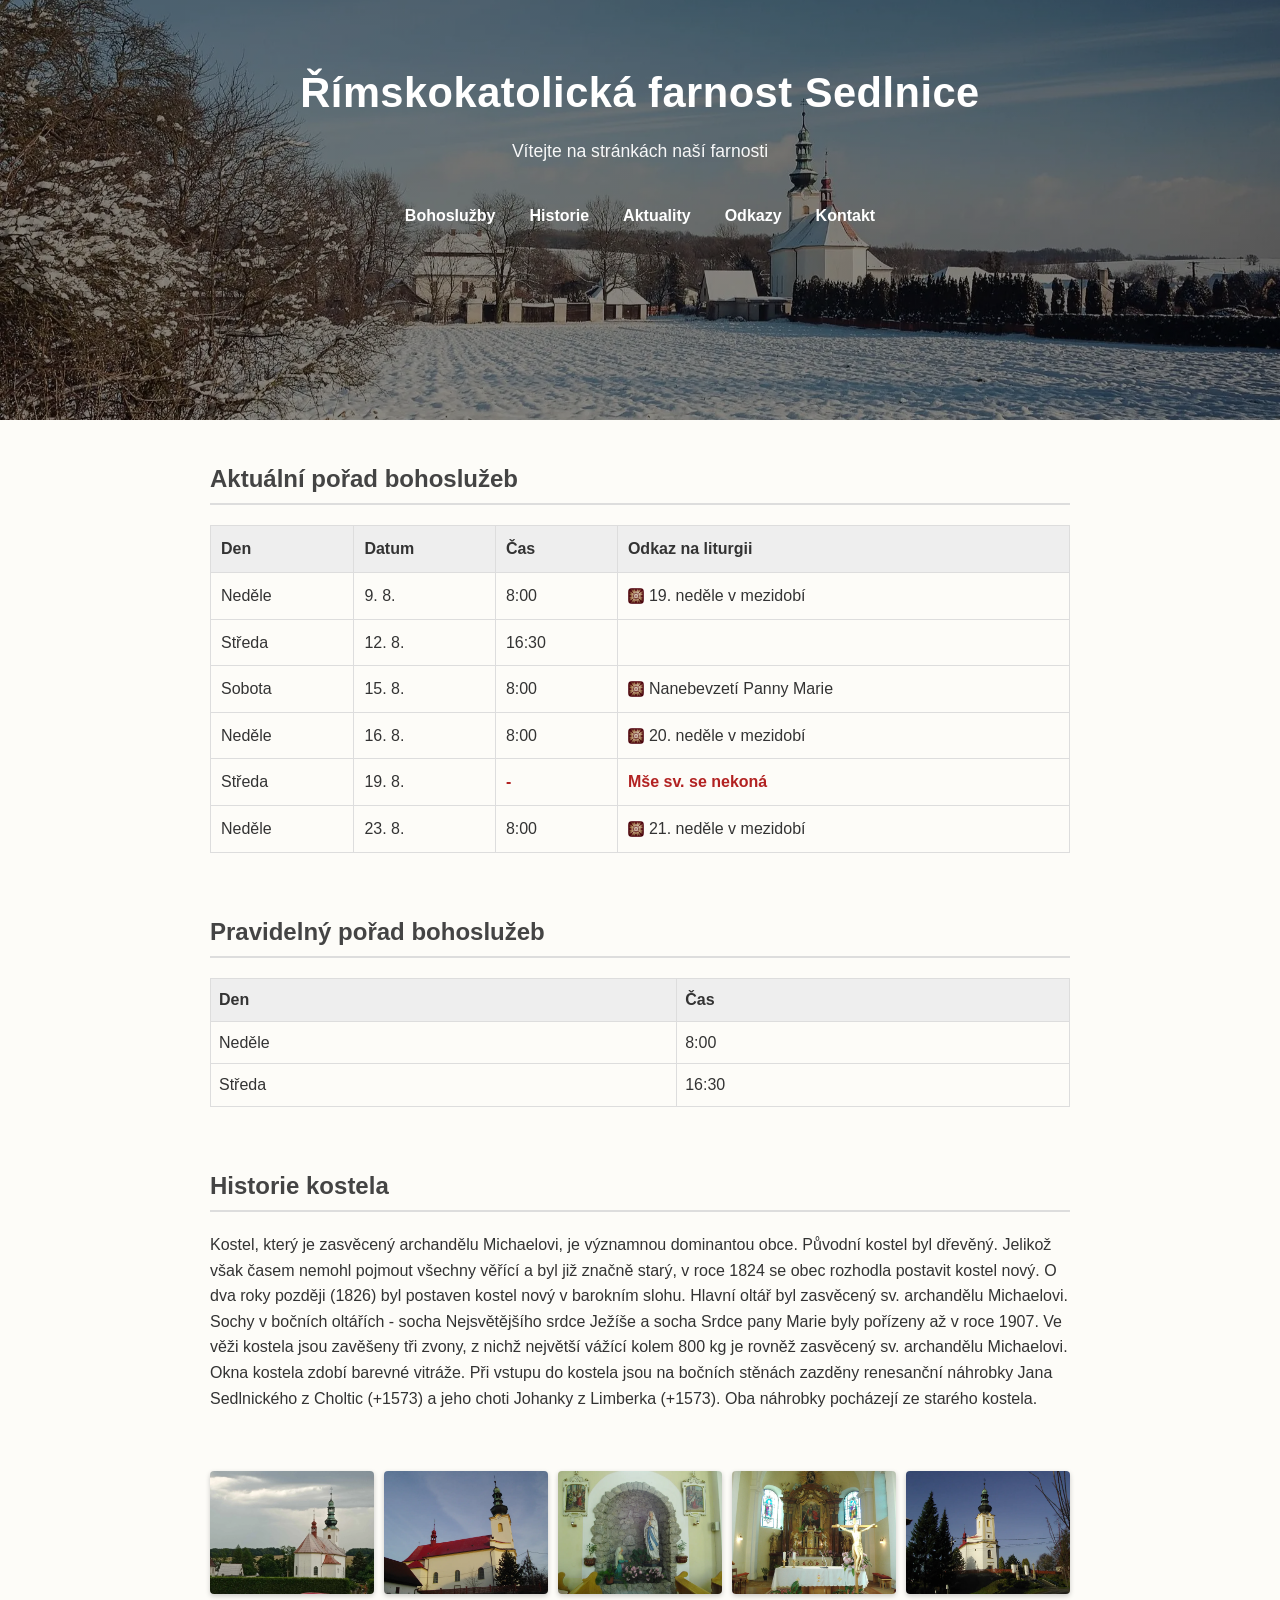
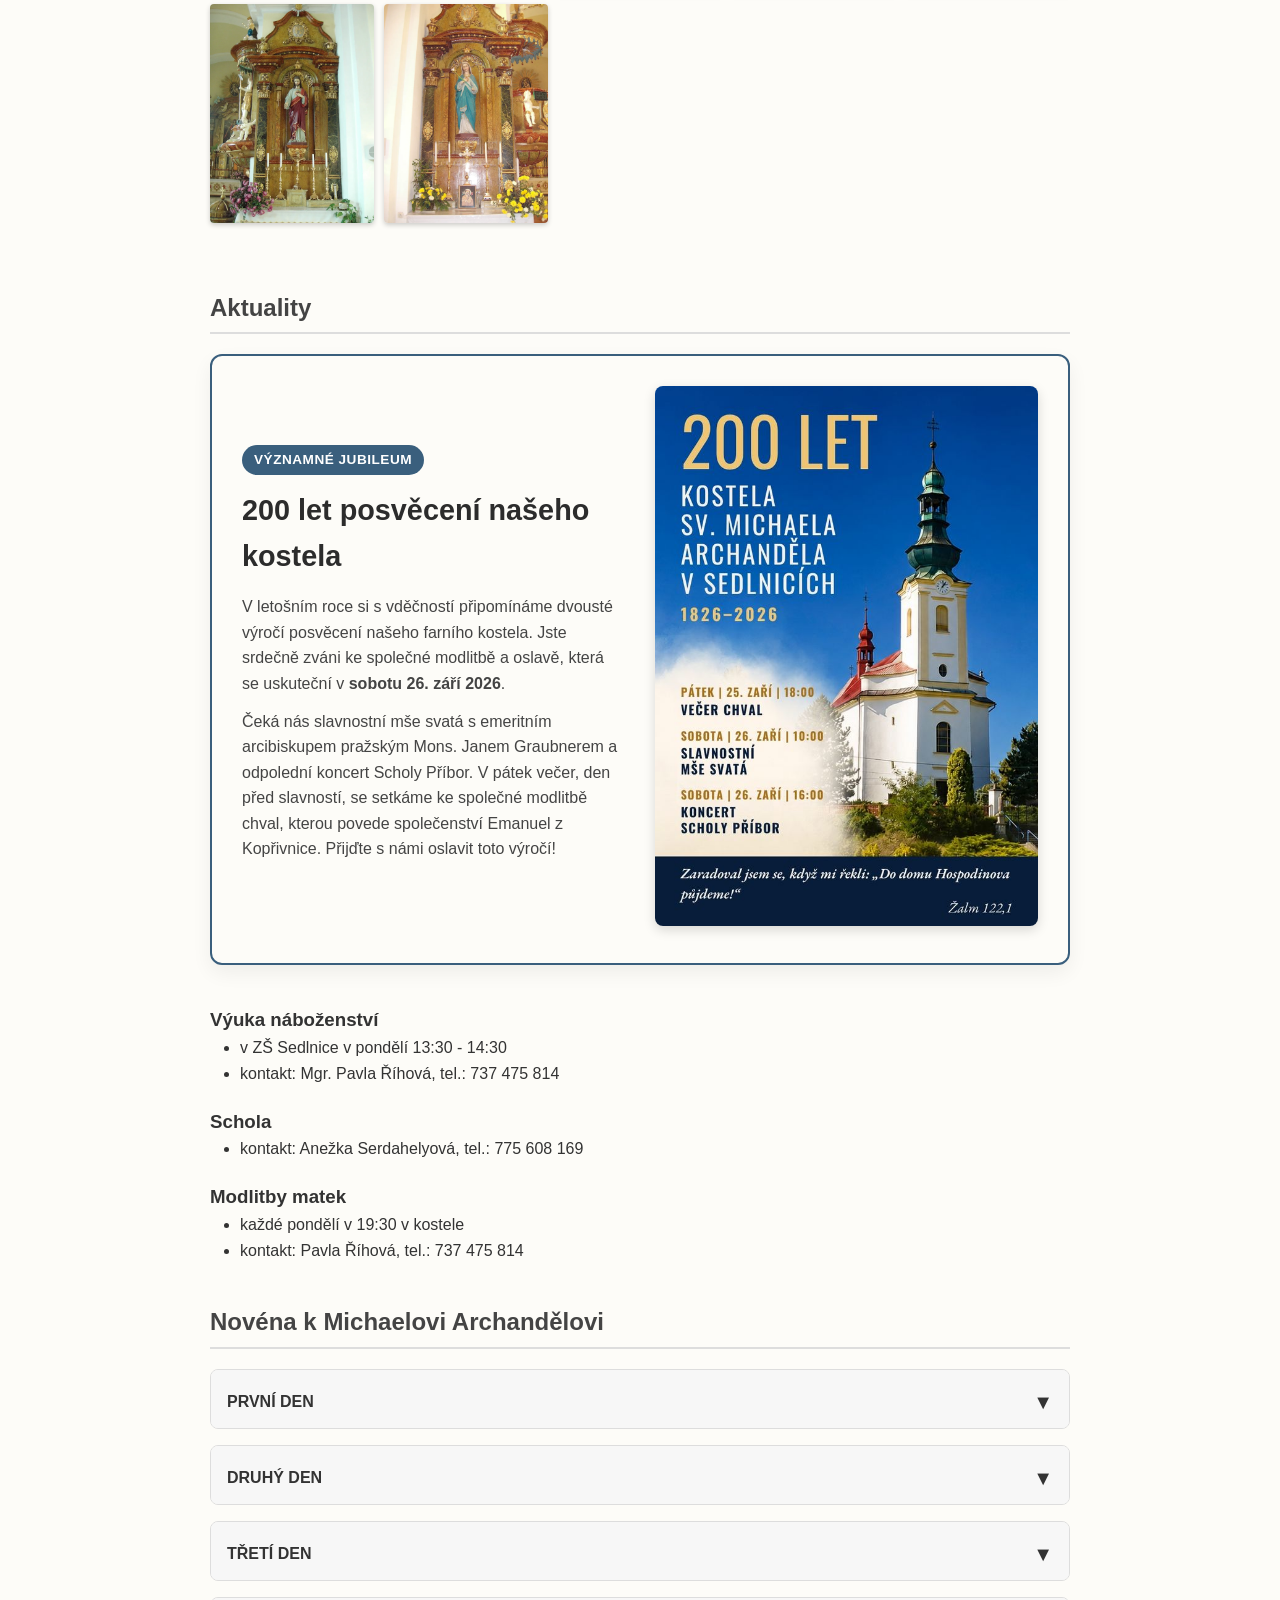
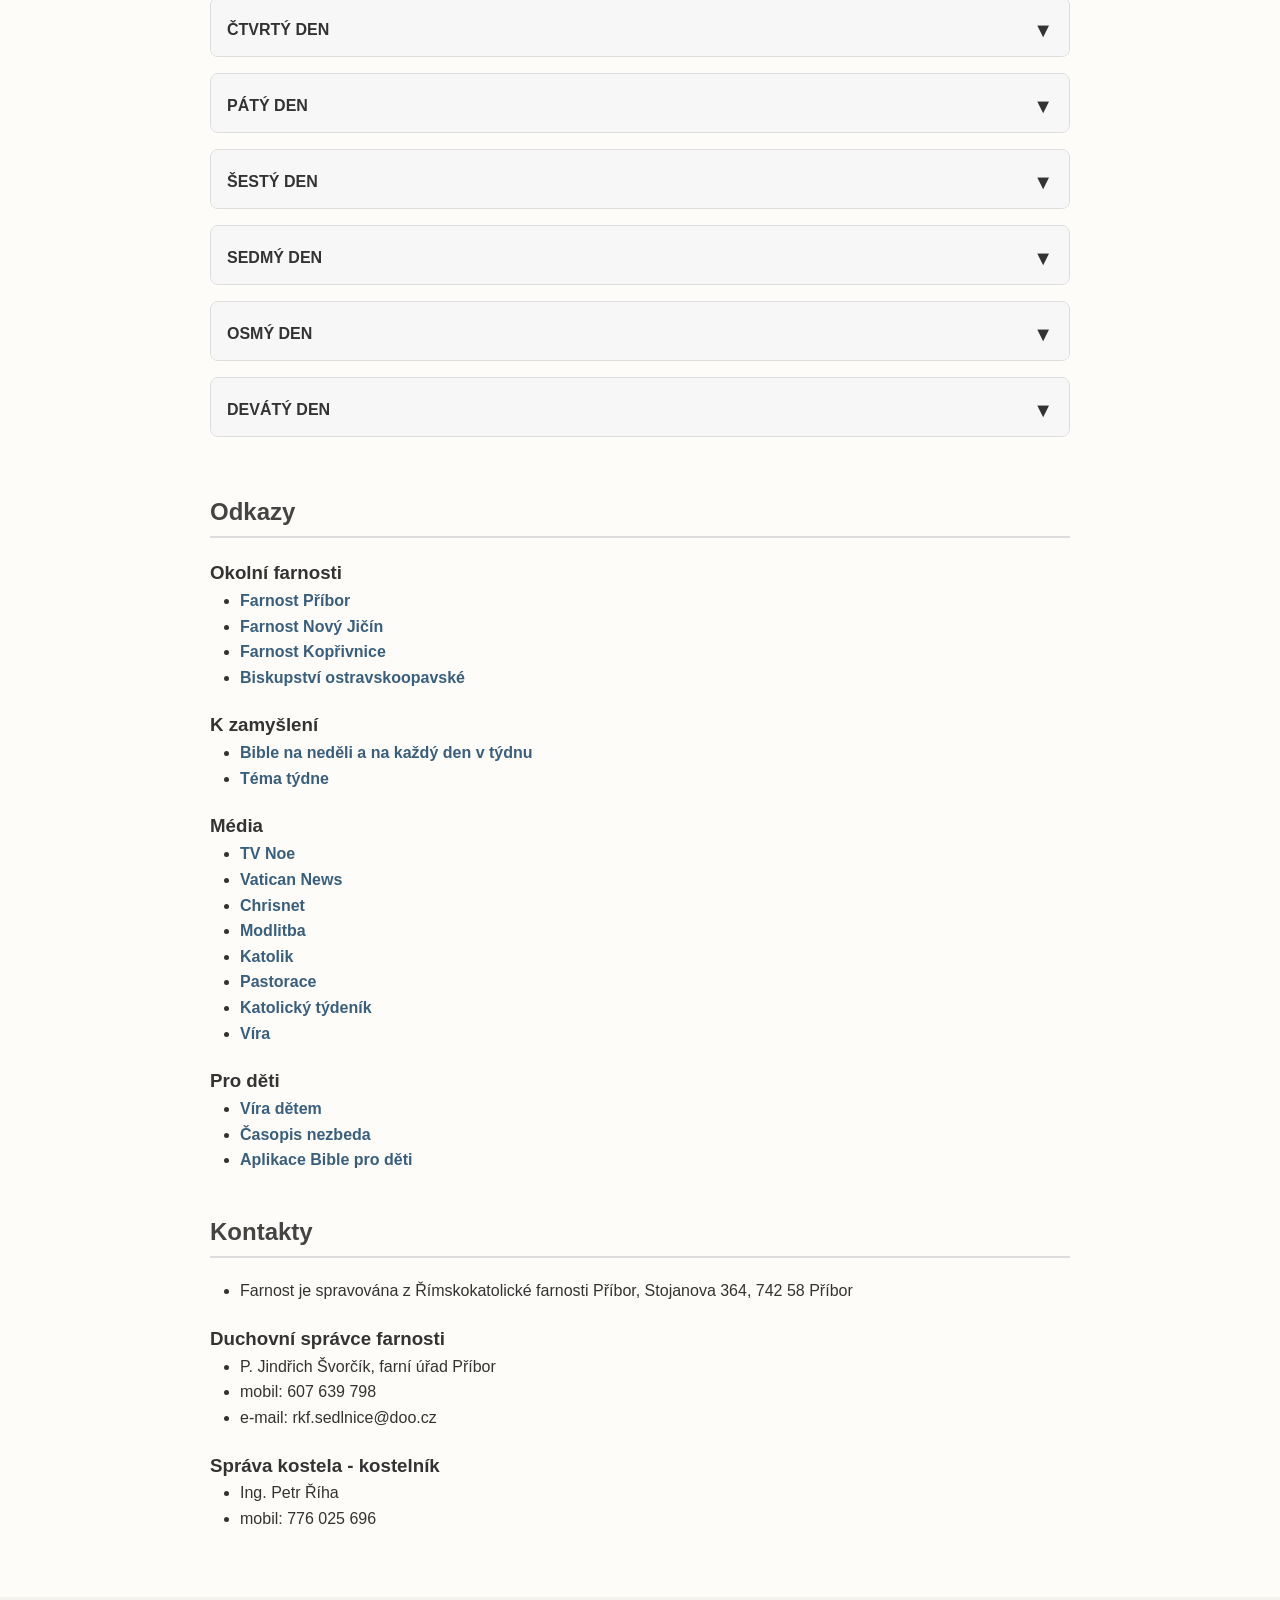
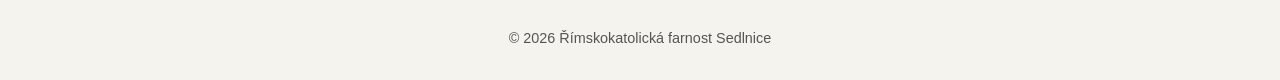
==== commit 27efc19d: "index.html" ====
--- a/index.html
+++ b/index.html
@@ -108,10 +108,10 @@
                 Čeká nás slavnostní mše svatá s emeritním arcibiskupem pražským Mons. Janem Graubnerem a odpolední koncert Scholy Příbor. V pátek večer, den před slavností, se setkáme ke společné modlitbě chval, kterou povede společenství Emanuel z Kopřivnice. Přijďte s námi oslavit toto výročí!
             </p>
             
-            <!-- Interaktivní prvek: Tlačítko pro více informací -->
+            <!-- Interaktivní prvek: Tlačítko pro více informací 
             <div class="vyroci-akce">
                 <a href="#podrobnosti-vyroci" class="btn-slavnostni">Více informací o výročí kostela</a>
-            </div>
+            </div>-->
         </div>
         <div class="vyroci-foto">
             <img src="img/plakatweb.jpg" alt="Kostel v Sedlnicích" loading="lazy">
@@ -494,4 +494,4 @@
         <script src="skripty.js"></script>
 </body>
 
-</html>+</html>
